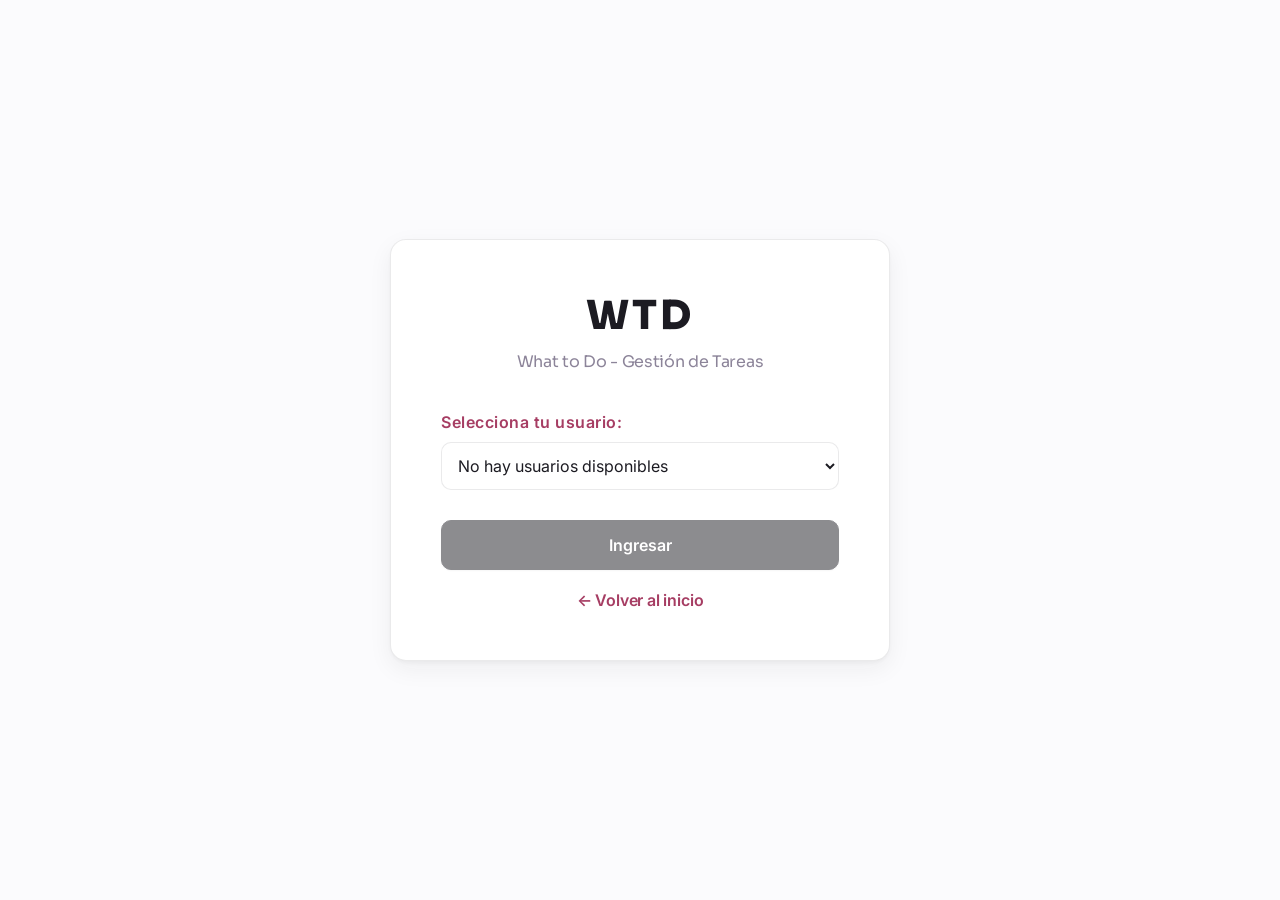
==== frontend/index.html @ ee36fd29 "feat: nav fija en home y calendario, home sin divisor largo, Tareas agrupada por rango Nav fija (hom" ====
<!DOCTYPE html>
<html lang="es">
<head>
    <meta charset="UTF-8">
    <meta name="viewport" content="width=device-width, initial-scale=1.0">
    <title>WTD - What to Do</title>
    <script>if (!localStorage.getItem('wtdAuth')) location.replace('login.html');</script>
    <style>
        * { margin: 0; padding: 0; box-sizing: border-box; }

        body {
            font-family: 'Segoe UI', Tahoma, Geneva, Verdana, sans-serif;
            background: #fbfbfd;
            color: #1c1b22;
            line-height: 1.6;
        }

        /* ── Header ── */
        header {
            background: rgba(255, 255, 255, 0.9);
            backdrop-filter: blur(10px);
            border-bottom: 1px solid rgba(166, 61, 99, 0.3);
            padding: 15px 40px;
            display: flex;
            justify-content: flex-end;
            align-items: center;
            position: sticky;
            top: 0;
            z-index: 50;
            height: 60px;
        }

        .logo {
            font-size: 1.4em;
            font-weight: 800;
            color: #a63d63;
            letter-spacing: 2px;
            text-decoration: none;
        }

        /* ── Perfil + Settings ── */
        .header-side { flex: 1; display: flex; align-items: center; }
        .header-side.left { justify-content: flex-start; }
        .header-side.right { justify-content: flex-end; gap: 10px; }

        .profile-chip {
            display: flex;
            align-items: center;
            gap: 8px;
            padding: 5px 12px 5px 5px;
            border-radius: 99px;
            border: 1px solid rgba(28, 27, 34, 0.11);
            background: #fff;
        }
        .profile-avatar {
            width: 24px;
            height: 24px;
            border-radius: 50%;
            background: #a63d63;
            color: #fff;
            font-size: 0.75em;
            font-weight: 700;
            display: flex;
            align-items: center;
            justify-content: center;
            flex-shrink: 0;
        }
        .profile-name {
            font-size: 0.85em;
            font-weight: 600;
            color: #1c1b22;
            max-width: 120px;
            overflow: hidden;
            text-overflow: ellipsis;
            white-space: nowrap;
        }
        .settings-btn {
            width: 32px;
            height: 32px;
            border-radius: 50%;
            border: 1px solid rgba(28, 27, 34, 0.11);
            background: #fff;
            color: #45424f;
            display: flex;
            align-items: center;
            justify-content: center;
            cursor: pointer;
            flex-shrink: 0;
            transition: background 0.15s, color 0.15s;
        }
        .settings-btn:hover { background: rgba(28, 27, 34, 0.055); color: #1c1b22; }

        /* ── Layout: nav fija a la izquierda + contenido ── */
        .page-shell { display: flex; min-height: 100vh; }
        .main-area { flex: 1; min-width: 0; }
        .mobile-logo { display: none; }

        .side-nav {
            width: 228px;
            flex-shrink: 0;
            background: #fff;
            border-right: 1px solid rgba(28, 27, 34, 0.09);
            padding: 26px 18px;
            display: flex;
            flex-direction: column;
            position: sticky;
            top: 0;
            height: 100vh;
        }
        .side-nav .logo { display: block; margin: 6px 0 30px 10px; }
        .side-nav nav { display: flex; flex-direction: column; gap: 3px; flex: 1; }
        .side-nav nav a {
            text-decoration: none;
            color: #45424f;
            font-size: 0.92em;
            font-weight: 500;
            padding: 10px 12px;
            border-radius: 9px;
            transition: background 0.15s, color 0.15s;
        }
        .side-nav nav a:hover { background: rgba(28, 27, 34, 0.045); color: #1c1b22; }
        .side-nav nav a.active { background: rgba(166, 61, 99, 0.08); color: #a63d63; font-weight: 700; }
        .side-nav-logout {
            text-decoration: none;
            color: #be123c;
            font-size: 0.85em;
            font-weight: 500;
            padding: 10px 12px;
            border-radius: 9px;
        }
        .side-nav-logout:hover { background: rgba(225, 29, 72, 0.08); }

        @media (max-width: 900px) {
            .side-nav { display: none; }
            .hamburger { display: flex !important; }
            .mobile-logo { display: block; }
            header { justify-content: space-between !important; }
            .profile-name { display: none; }
        }

        .hamburger {
            background: none;
            border: none;
            color: #a63d63;
            cursor: pointer;
            display: none; /* la nav fija de desktop lo hace innecesario; vuelve en mobile */
            flex-direction: column;
            gap: 5px;
            transition: all 0.3s;
        }

        .hamburger span {
            display: block;
            width: 25px;
            height: 2px;
            background: #a63d63;
            border-radius: 2px;
            transition: all 0.3s;
        }

        .hamburger.active span:nth-child(1) { transform: rotate(45deg) translate(10px, 10px); }
        .hamburger.active span:nth-child(2) { opacity: 0; }
        .hamburger.active span:nth-child(3) { transform: rotate(-45deg) translate(7px, -7px); }

        /* ── Sidebar ── */
        .sidebar {
            position: fixed;
            left: -300px;
            top: 0;
            width: 300px;
            height: 100vh;
            background: #f3f3f6;
            border-right: 1px solid rgba(166, 61, 99, 0.3);
            padding: 80px 20px 30px;
            transition: left 0.3s ease;
            z-index: 200;
            overflow-y: auto;
        }

        .sidebar.active { left: 0; }

        .sidebar nav ul { list-style: none; }
        .sidebar nav li { margin-bottom: 20px; }
        .sidebar nav a {
            text-decoration: none;
            color: #1c1b22;
            font-size: 1.05em;
            display: flex;
            align-items: center;
            gap: 10px;
            padding: 10px;
            border-radius: 5px;
            transition: all 0.3s;
        }
        .sidebar nav a:hover { color: #a63d63; background: rgba(28, 27, 34, 0.055); padding-left: 15px; }
        .sidebar nav a.active { color: #a63d63; font-weight: 600; background: rgba(28, 27, 34, 0.083); }
        .sidebar-divider { border: none; border-top: 1px solid rgba(28, 27, 34, 0.11); margin: 20px 10px; }
        .sidebar nav a.logout-link { color: #be123c; }
        .sidebar nav a.logout-link:hover { color: #e11d48; background: rgba(225, 29, 72, 0.12); }

        .sidebar-overlay {
            position: fixed;
            inset: 0;
            background: rgba(46, 32, 60,0.5);
            opacity: 0;
            visibility: hidden;
            transition: all 0.3s;
            z-index: 150;
        }
        .sidebar-overlay.active { opacity: 1; visibility: visible; }

        /* ── Hero Split ── */
        .hero {
            display: grid;
            grid-template-columns: 1fr 1.15fr;
        }

        /* Left Panel */
        .hero-left {
            display: flex;
            flex-direction: column;
            justify-content: center;
            padding: 60px 60px 60px 70px;
            border-right: 1px solid rgba(28, 27, 34, 0.099);
            position: relative;
            overflow: hidden;
        }

        .hero-left::before {
            content: '';
            position: absolute;
            bottom: -100px;
            left: -100px;
            width: 400px;
            height: 400px;
            background: radial-gradient(circle, rgba(28, 27, 34, 0.044) 0%, transparent 70%);
            pointer-events: none;
        }

        .hero-eyebrow {
            font-size: 0.75em;
            letter-spacing: 4px;
            color: #a63d63;
            text-transform: uppercase;
            margin-bottom: 18px;
            opacity: 0.8;
        }

        .hero-title {
            font-size: clamp(2.8em, 5vw, 4.2em);
            font-weight: 800;
            line-height: 1.1;
            margin-bottom: 16px;
            background: #1c1b22;
            -webkit-background-clip: text;
            -webkit-text-fill-color: transparent;
            background-clip: text;
            letter-spacing: 1px;
        }

        .hero-subtitle {
            color: #857d95;
            font-size: 1.05em;
            margin-bottom: 50px;
            font-style: italic;
        }

        .counter-block {
            background: rgba(28, 27, 34, 0.039);
            border: 1px solid rgba(28, 27, 34, 0.11);
            border-radius: 16px;
            padding: 28px 32px;
            margin-bottom: 40px;
            backdrop-filter: blur(4px);
        }

        .counter-label {
            font-size: 0.75em;
            letter-spacing: 3px;
            color: #a63d63;
            text-transform: uppercase;
            margin-bottom: 12px;
        }

        .counter-display {
            font-family: 'Courier New', monospace;
            font-size: clamp(1.6em, 3vw, 2.4em);
            font-weight: 700;
            color: #1c1b22;
            letter-spacing: 3px;
        }

        .counter-display span {
            display: inline-block;
        }

        .counter-unit {
            font-size: 0.45em;
            color: #a63d63;
            margin-left: 2px;
            vertical-align: middle;
            letter-spacing: 1px;
        }

        .hero-actions {
            display: flex;
            gap: 16px;
        }

        .hero-btn {
            text-decoration: none;
            padding: 12px 28px;
            border-radius: 10px;
            font-weight: 600;
            font-size: 0.9em;
            transition: all 0.3s;
            letter-spacing: 0.5px;
        }

        .hero-btn.primary {
            background: #a63d63;
            color: white;
        }

        .hero-btn.primary:hover {
            transform: translateY(-2px);
            box-shadow: 0 10px 30px rgba(166, 61, 99, 0.35);
        }

        .hero-btn.secondary {
            background: transparent;
            color: #a63d63;
            border: 1px solid rgba(166, 61, 99, 0.4);
        }

        .hero-btn.secondary:hover {
            background: rgba(28, 27, 34, 0.055);
            border-color: #a63d63;
        }

        /* Right Panel */
        .hero-right {
            display: flex;
            flex-direction: column;
            justify-content: center;
            padding: 50px 60px 50px 50px;
            gap: 24px;
            background: rgba(255, 255, 255, 0.55);
        }

        .numbers-title {
            font-size: 0.75em;
            letter-spacing: 4px;
            color: #a63d63;
            text-transform: uppercase;
            opacity: 0.8;
        }

        /* Ring + Days row */
        .numbers-top {
            display: flex;
            align-items: center;
            gap: 32px;
        }

        .ring-container {
            position: relative;
            width: 130px;
            height: 130px;
            flex-shrink: 0;
        }

        .ring-svg {
            width: 130px;
            height: 130px;
            transform: rotate(-90deg);
        }

        .ring-bg {
            fill: none;
            stroke: rgba(28, 27, 34, 0.066);
            stroke-width: 7;
        }

        .ring-fill {
            fill: none;
            stroke: url(#ringGrad);
            stroke-width: 7;
            stroke-linecap: round;
            stroke-dasharray: 0 345;
            transition: stroke-dasharray 1.8s cubic-bezier(0.4, 0, 0.2, 1);
        }

        .ring-inner {
            position: absolute;
            inset: 0;
            display: flex;
            flex-direction: column;
            justify-content: center;
            align-items: center;
        }

        .ring-value {
            font-size: 1.4em;
            font-weight: 700;
            color: #1c1b22;
            font-family: 'Courier New', monospace;
            line-height: 1;
        }

        .ring-sublabel {
            font-size: 0.6em;
            color: #857d95;
            letter-spacing: 1px;
            margin-top: 3px;
        }

        .days-block {
            flex: 1;
        }

        .days-number {
            font-size: clamp(3em, 6vw, 5em);
            font-weight: 800;
            color: #1c1b22;
            font-family: 'Courier New', monospace;
            line-height: 1;
            letter-spacing: -1px;
        }

        .days-label {
            font-size: 0.85em;
            color: #857d95;
            margin-top: 4px;
            letter-spacing: 1px;
        }

        .days-next-anniv {
            font-size: 0.75em;
            color: rgba(166, 61, 99, 0.6);
            margin-top: 8px;
        }

        .days-next-anniv strong {
            color: #a63d63;
        }

        /* 2x2 Stats grid */
        .stats-grid {
            display: grid;
            grid-template-columns: 1fr 1fr;
            gap: 12px;
        }

        .stat-card {
            background: rgba(28, 27, 34, 0.033);
            border: 1px solid rgba(28, 27, 34, 0.083);
            border-radius: 12px;
            padding: 18px 20px;
            display: flex;
            align-items: center;
            gap: 14px;
            transition: all 0.3s;
        }

        .stat-card:hover {
            background: rgba(28, 27, 34, 0.066);
            border-color: rgba(166, 61, 99, 0.3);
            transform: translateY(-1px);
        }

        .stat-icon {
            font-size: 1.5em;
            line-height: 1;
        }

        .stat-info {}

        .stat-num {
            font-size: 1.5em;
            font-weight: 700;
            color: #1c1b22;
            font-family: 'Courier New', monospace;
            line-height: 1;
        }

        .stat-name {
            font-size: 0.7em;
            color: #857d95;
            letter-spacing: 1px;
            text-transform: uppercase;
            margin-top: 3px;
        }

        /* Romantic phrase */
        .romantic-phrase {
            background: rgba(28, 27, 34, 0.039);
            border-left: 3px solid rgba(166, 61, 99, 0.5);
            border-radius: 0 10px 10px 0;
            padding: 18px 22px;
        }

        .romantic-phrase p {
            font-size: 0.95em;
            color: #6f6780;
            font-style: italic;
            line-height: 1.6;
            transition: opacity 0.5s;
        }

        /* ── Upcoming Section ── */
        .upcoming-section {
            padding: 60px 70px;
            border-top: 1px solid rgba(28, 27, 34, 0.083);
        }

        .upcoming-container { max-width: 900px; margin: 0 auto; }

        .upcoming-header {
            display: flex;
            justify-content: space-between;
            align-items: center;
            margin-bottom: 30px;
        }

        .upcoming-header h2 {
            font-size: 1.4em;
            color: #1c1b22;
            letter-spacing: 1px;
        }

        .view-all-link {
            color: #a63d63;
            text-decoration: none;
            font-size: 0.9em;
            font-weight: 600;
            transition: all 0.3s;
        }

        .view-all-link:hover { color: #1c1b22; }

        .upcoming-list { display: flex; flex-direction: column; gap: 10px; }

        .upcoming-item {
            background: rgba(255, 255, 255, 0.92);
            padding: 16px 20px;
            border-left: 3px solid #a63d63;
            border-radius: 0 10px 10px 0;
            display: flex;
            justify-content: space-between;
            align-items: center;
            transition: all 0.3s;
            gap: 15px;
        }

        .upcoming-item:hover {
            transform: translateX(4px);
            background: rgba(255, 255, 255, 0.92);
        }

        .upcoming-item-content { flex: 1; cursor: pointer; min-width: 0; }
        .upcoming-item-content:hover .upcoming-item-title { color: #1c1b22; }

        .upcoming-item-title {
            color: #1c1b22;
            font-weight: 600;
            font-size: 0.95em;
            margin-bottom: 3px;
            white-space: nowrap;
            overflow: hidden;
            text-overflow: ellipsis;
        }

        .upcoming-item-date {
            color: #a63d63;
            font-size: 0.82em;
        }

        .upcoming-item-desc {
            font-size: 0.78em;
            color: #9a93a8;
            margin-top: 2px;
            white-space: nowrap;
            overflow: hidden;
            text-overflow: ellipsis;
        }

        /* ── Task detail panel ── */
        .task-detail-overlay {
            position: fixed;
            inset: 0;
            background: rgba(46, 32, 60,0.5);
            z-index: 300;
            opacity: 0;
            visibility: hidden;
            transition: opacity 0.3s, visibility 0.3s;
        }
        .task-detail-overlay.active { opacity: 1; visibility: visible; }

        .task-detail-panel {
            position: fixed;
            top: 0;
            right: -440px;
            width: 420px;
            height: 100vh;
            background: #ffffff;
            border-left: 1px solid rgba(166, 61, 99, 0.25);
            z-index: 310;
            display: flex;
            flex-direction: column;
            transition: right 0.35s cubic-bezier(0.4, 0, 0.2, 1);
        }
        .task-detail-panel.active { right: 0; }

        .tdp-header {
            padding: 22px 28px 18px;
            border-bottom: 1px solid rgba(28, 27, 34, 0.083);
            display: flex;
            justify-content: space-between;
            align-items: center;
            flex-shrink: 0;
            background: rgba(255, 255, 255, 0.98);
        }
        .tdp-header-title { font-size: 1em; font-weight: 700; color: #1c1b22; letter-spacing: 0.5px; }
        .tdp-close {
            background: none;
            border: 1px solid rgba(28, 27, 34, 0.11);
            color: #7a7389;
            width: 30px; height: 30px;
            border-radius: 8px;
            cursor: pointer;
            font-size: 1em;
            transition: all 0.2s;
            display: flex; align-items: center; justify-content: center;
        }
        .tdp-close:hover { background: rgba(28, 27, 34, 0.083); color: #1c1b22; border-color: #a63d63; }

        .tdp-body {
            padding: 28px;
            flex: 1;
            overflow-y: auto;
            display: flex;
            flex-direction: column;
            gap: 18px;
        }
        .tdp-title { font-size: 1.35em; font-weight: 700; color: #1c1b22; line-height: 1.35; }
        .tdp-meta { display: flex; flex-wrap: wrap; gap: 8px; align-items: center; }
        .tdp-badge { font-size: 0.78em; font-weight: 600; padding: 4px 10px; border-radius: 8px; color: white; }
        .tdp-info {
            font-size: 0.75em;
            color: #7a7389;
            background: rgba(28, 27, 34, 0.033);
            border: 1px solid rgba(28, 27, 34, 0.066);
            border-radius: 20px;
            padding: 3px 10px;
            letter-spacing: 0.2px;
        }
        .tdp-info.shared { color: #1c1b22; border-color: rgba(28, 27, 34, 0.25); background: rgba(28, 27, 34, 0.07); }
        .tdp-desc {
            background: rgba(246, 243, 252, 0.9);
            border: 1px solid rgba(28, 27, 34, 0.083);
            border-radius: 10px;
            padding: 16px;
            font-size: 0.9em;
            color: #8c8499;
            line-height: 1.7;
            white-space: pre-wrap;
            flex: 1;
            min-height: 80px;
        }
        .tdp-no-desc { font-size: 0.88em; color: #b8b2c4; font-style: italic; text-align: center; padding: 24px; }
        .tdp-link-row {
            display: block;
            margin-top: 14px;
            padding: 10px 14px;
            border: 1px solid rgba(28, 27, 34, 0.11);
            border-radius: 10px;
            font-size: 0.85em;
            color: #a63d63;
            text-decoration: none;
            word-break: break-all;
        }
        .tdp-link-row:hover { background: rgba(166, 61, 99, 0.06); border-color: rgba(166, 61, 99, 0.3); }

        .tdp-footer {
            display: flex;
            gap: 10px;
            padding: 20px 28px;
            border-top: 1px solid rgba(28, 27, 34, 0.066);
            flex-shrink: 0;
            background: rgba(255, 255, 255, 0.98);
        }
        .tdp-btn {
            flex: 1; padding: 12px; border-radius: 10px; border: none;
            font-weight: 600; font-size: 0.88em; cursor: pointer;
            transition: all 0.2s; font-family: inherit;
        }
        .tdp-btn.complete { background: rgba(16, 185, 129, 0.12); color: #0f9d6b; border: 1px solid rgba(16, 185, 129, 0.22); }
        .tdp-btn.complete:hover { background: rgba(16, 185, 129, 0.22); }
        .tdp-btn.complete.done-state { background: rgba(5, 150, 105, 0.22); color: #0b8a5e; }
        .tdp-btn.edit { background: rgba(28, 27, 34, 0.055); color: #1c1b22; border: 1px solid rgba(28, 27, 34, 0.11); }
        .tdp-btn.edit:hover { background: rgba(28, 27, 34, 0.1); }
        .icon-edit { flex-shrink: 0; }
        .icon-edit-label { vertical-align: -2px; margin-right: 3px; }
        .tdp-btn.delete { background: rgba(225, 29, 72,0.1); color: #be123c; border: 1px solid rgba(225, 29, 72,0.18); }
        .tdp-btn.delete:hover { background: rgba(225, 29, 72,0.2); color: #e11d48; }

        @media (max-width: 500px) { .task-detail-panel { width: 100%; right: -100%; } }

        .upcoming-item-category {
            background: rgba(28, 27, 34, 0.11);
            color: #a63d63;
            padding: 3px 10px;
            border-radius: 10px;
            font-size: 0.78em;
            white-space: nowrap;
        }

        .upcoming-item.cumples-item { border-left-color: #a63d63; }
        .upcoming-item.cumples-item .upcoming-item-title { color: #a63d63; }

        .delete-upcoming-btn {
            background: none;
            border: none;
            color: #4a4458;
            cursor: pointer;
            font-size: 0.9em;
            transition: all 0.3s;
            padding: 4px;
            opacity: 0;
            flex-shrink: 0;
        }

        .upcoming-item:hover .delete-upcoming-btn { opacity: 1; }
        .delete-upcoming-btn:hover { color: #a63d63; }

        .no-upcoming {
            text-align: center;
            color: #4a4458;
            padding: 30px;
            font-style: italic;
        }

        /* ── Delete Modal ── */
        .delete-modal {
            position: fixed;
            inset: 0;
            background: rgba(46, 32, 60,0.7);
            display: none;
            justify-content: center;
            align-items: center;
            z-index: 100;
            opacity: 0;
            transition: opacity 0.3s;
        }

        .delete-modal.active { display: flex; opacity: 1; }

        .delete-modal-content {
            background: #ffffff;
            border: 1px solid rgba(166, 61, 99, 0.5);
            border-radius: 16px;
            padding: 40px;
            max-width: 380px;
            text-align: center;
            backdrop-filter: blur(10px);
            animation: slideUp 0.3s ease;
        }

        @keyframes slideUp {
            from { transform: translateY(20px); opacity: 0; }
            to   { transform: translateY(0);    opacity: 1; }
        }

        .delete-modal-icon { font-size: 2.5em; margin-bottom: 16px; }

        .delete-modal-text {
            font-size: 1.1em;
            color: #1c1b22;
            margin-bottom: 28px;
            line-height: 1.6;
        }

        .delete-modal-buttons { display: flex; gap: 12px; justify-content: center; }

        .delete-modal-btn {
            padding: 10px 26px;
            border: none;
            border-radius: 8px;
            font-weight: 600;
            cursor: pointer;
            transition: all 0.3s;
            font-size: 0.95em;
        }

        .delete-modal-btn.cancel {
            background: rgba(28, 27, 34, 0.083);
            color: #1c1b22;
            border: 1px solid rgba(166, 61, 99, 0.3);
        }

        .delete-modal-btn.cancel:hover { background: rgba(166, 61, 99, 0.25); }

        .delete-modal-btn.confirm { background: #a63d63; color: white; }
        .delete-modal-btn.confirm:hover { background: #1c1b22; }

        /* ── Footer ── */
        footer {
            border-top: 1px solid rgba(28, 27, 34, 0.083);
            padding: 30px 40px;
            text-align: center;
            font-size: 0.85em;
            color: #4a4458;
        }

        .footer-link { color: #a63d63; text-decoration: none; }
        .footer-link:hover { color: #1c1b22; }

        /* ── Responsive ── */
        @media (max-width: 900px) {
            .hero { grid-template-columns: 1fr; }
            .hero-left {
                padding: 50px 30px 40px;
                border-right: none;
                border-bottom: 1px solid rgba(28, 27, 34, 0.099);
            }
            .hero-right { padding: 40px 30px 50px; }
            .upcoming-section { padding: 50px 30px; }
        }

        .toast {
            position: fixed;
            bottom: 28px;
            left: 50%;
            transform: translateX(-50%) translateY(20px);
            background: rgba(255, 255, 255, 0.9);
            border: 1px solid rgba(166, 61, 99, 0.4);
            border-radius: 10px;
            padding: 12px 22px;
            font-size: 0.88em;
            color: #1c1b22;
            pointer-events: none;
            opacity: 0;
            transition: opacity 0.3s, transform 0.3s;
            z-index: 400;
            white-space: nowrap;
        }
        .toast.show { opacity: 1; transform: translateX(-50%) translateY(0); }
        .toast.error { border-color: rgba(244, 63, 94, 0.5); color: #f43f5e; }
        .toast.success { border-color: rgba(16, 185, 129, 0.5); color: #0b8a5e; }
    </style>
    <link rel="stylesheet" href="css/theme.css?v=6">
</head>
<body>

    <!-- Header -->
    <div class="page-shell">
        <!-- Nav fija (desktop) -->
        <aside class="side-nav">
            <a href="index.html" class="logo">WTD</a>
            <nav>
                <a href="index.html" class="active">Home</a>
                <a href="calendar.html">Calendario</a>
                <a href="proximas.html">Tareas</a>
                <a href="watchlist.html">Watchlist</a>
            </nav>
            <a href="#" class="side-nav-logout" onclick="doLogout(event)">⏻ Cerrar sesión</a>
        </aside>

        <div class="main-area">
            <header>
                <button class="hamburger" id="hamburger">
                    <span></span><span></span><span></span>
                </button>
                <a href="index.html" class="logo mobile-logo">WTD</a>
                <div class="header-side right">
                    <div class="profile-chip">
                        <span class="profile-avatar" id="profileAvatar">·</span>
                        <span class="profile-name" id="profileName">…</span>
                    </div>
                    <button class="settings-btn" onclick="openSettings()" title="Configuración" aria-label="Configuración">
                        <svg viewBox="0 0 20 20" width="15" height="15" fill="none" aria-hidden="true">
                            <line x1="3" y1="5" x2="17" y2="5" stroke="currentColor" stroke-width="1.4" stroke-linecap="round"/>
                            <circle cx="7" cy="5" r="1.8" fill="currentColor"/>
                            <line x1="3" y1="10" x2="17" y2="10" stroke="currentColor" stroke-width="1.4" stroke-linecap="round"/>
                            <circle cx="13" cy="10" r="1.8" fill="currentColor"/>
                            <line x1="3" y1="15" x2="17" y2="15" stroke="currentColor" stroke-width="1.4" stroke-linecap="round"/>
                            <circle cx="9" cy="15" r="1.8" fill="currentColor"/>
                        </svg>
                    </button>
                </div>
            </header>

            <!-- Nav en drawer (mobile) -->
            <div class="sidebar" id="sidebar">
                <nav>
                    <ul>
                        <li><a href="#" class="active">Home</a></li>
                        <li><a href="calendar.html">Calendario</a></li>
                        <li><a href="proximas.html">Tareas</a></li>
                        <li><a href="watchlist.html">Watchlist</a></li>
                        <hr class="sidebar-divider">
                        <li><a href="#" class="logout-link" onclick="doLogout(event)">⏻ Cerrar sesión</a></li>
                    </ul>
                </nav>
            </div>
            <div class="sidebar-overlay" id="overlay"></div>

    <!-- Todo esto entra en una pantalla, sin scrollear la página: "Lo que
         viene" scrollea internamente si hay más de un par de tareas, pero
         "Nuestros Números" siempre queda a la vista entero. -->
    <div class="above-fold">

    <!-- Hero Split -->
    <section class="hero">

        <!-- ── Left: título + counter ── -->
        <div class="hero-left">
            <div class="hero-title">What to Do</div>
            <h1 class="hero-eyebrow">Organiza tu vida,<br>celebra cada momento</h1>
            <p class="hero-subtitle">Un espacio para los dos.</p>

            <div class="counter-block">
                <div class="counter-label">Tiempo Juntos</div>
                <div class="counter-display" id="counter">0d 0h 0m 0s</div>
            </div>

            <div class="hero-actions">
                <a href="calendar.html" class="hero-btn primary">Ver Calendario</a>
            </div>
        </div>

        <!-- ── Right: lo que viene ── -->
        <div class="hero-right">
            <div class="agenda-head">
                <div class="numbers-title">Lo que viene</div>
                <a href="calendar.html" class="view-all-link">Calendario →</a>
            </div>
            <div class="agenda-list" id="agendaList">
                <p class="agenda-empty">Cargando…</p>
            </div>
        </div>
    </section>

    <!-- Nuestros Números -->
    <section class="numbers-section">
        <div class="insights-container">
            <div class="insights-header"><h2>Nuestros números</h2></div>
            <div class="numbers-body">


            <div class="numbers-title">Nuestros Números</div>

            <!-- Ring + días -->
            <div class="numbers-top">
                <div class="ring-container">
                    <svg class="ring-svg" viewBox="0 0 140 140">
                        <defs>
                            <linearGradient id="ringGrad" x1="0%" y1="0%" x2="100%" y2="100%">
                                <stop offset="0%" style="stop-color:#1c1b22"/>
                                <stop offset="100%" style="stop-color:#a63d63"/>
                            </linearGradient>
                        </defs>
                        <circle class="ring-bg" cx="70" cy="70" r="55"/>
                        <circle class="ring-fill" cx="70" cy="70" r="55" id="anniversaryRing"/>
                    </svg>
                    <div class="ring-inner">
                        <div class="ring-value" id="anniversaryPercent">--%</div>
                        <div class="ring-sublabel">ANIVERSARIO</div>
                    </div>
                </div>

                <div class="days-block">
                    <div class="days-number" id="daysCount">0</div>
                    <div class="days-label">días juntos</div>
                    <div class="days-next-anniv">próximo aniversario en <strong id="daysToAnniv">--</strong> días</div>
                </div>
            </div>

            <!-- 2×2 Stats -->
            <div class="stats-grid">
                <div class="stat-card">
                    <div class="stat-icon">♥</div>
                    <div class="stat-info">
                        <div class="stat-num" id="kisses">0</div>
                        <div class="stat-name">Besos</div>
                    </div>
                </div>
                <div class="stat-card">
                    <div class="stat-icon">🫂</div>
                    <div class="stat-info">
                        <div class="stat-num" id="hugs">0</div>
                        <div class="stat-name">Abrazos</div>
                    </div>
                </div>
                <div class="stat-card">
                    <div class="stat-icon">📅</div>
                    <div class="stat-info">
                        <div class="stat-num" id="weeks">0</div>
                        <div class="stat-name">Semanas</div>
                    </div>
                </div>
                <div class="stat-card">
                    <div class="stat-icon">✨</div>
                    <div class="stat-info">
                        <div class="stat-num">∞</div>
                        <div class="stat-name">Momentos</div>
                    </div>
                </div>
            </div>

            <!-- Frase romántica -->
            <div class="romantic-phrase">
                <p id="romantic-text">"Cargando..."</p>
            </div>
                    </div>
        </div>
    </section>

    </div><!-- /.above-fold -->

    <!-- Insights -->
    <section class="insights-section">
        <div class="insights-container">
            <div class="insights-header">
                <h2>Tu actividad</h2>
                <span class="insights-sub" id="insightsSub">Últimos 6 meses</span>
            </div>
            <div class="insights-grid">
                <div class="insight-card wide">
                    <div class="insight-title">Tareas por mes</div>
                    <div class="bars" id="barsChart"></div>
                </div>
                <div class="insight-card">
                    <div class="insight-title">Por categoría</div>
                    <div class="donut-row">
                        <svg class="donut" viewBox="0 0 42 42" id="donutChart">
                            <circle class="donut-track" cx="21" cy="21" r="15.9155"></circle>
                        </svg>
                        <ul class="legend" id="donutLegend"></ul>
                    </div>
                </div>
                <div class="insight-card">
                    <div class="insight-title">Completadas</div>
                    <div class="progress-big" id="doneRate">0%</div>
                    <div class="progress-track"><div class="progress-fill" id="doneBar"></div></div>
                    <div class="progress-note" id="doneNote">0 de 0 tareas</div>
                </div>
            </div>
        </div>
    </section>

    <!-- Delete Modal -->
    <div class="delete-modal" id="deleteModal">
        <div class="delete-modal-content">
            <div class="delete-modal-icon">💔</div>
            <p class="delete-modal-text">Amorcito, ¿segura que querés eliminar la tarea?</p>
            <div class="delete-modal-buttons">
                <button class="delete-modal-btn cancel" onclick="closeDeleteModal()">Cancelar</button>
                <button class="delete-modal-btn confirm" onclick="confirmDelete()">Eliminar</button>
            </div>
        </div>
    </div>

    <div class="toast" id="toast"></div>

    <!-- Task Detail Panel -->
    <div class="task-detail-overlay" id="taskDetailOverlay" onclick="closeTaskDetail()"></div>
    <div class="task-detail-panel" id="taskDetailPanel">
        <div class="tdp-header">
            <span class="tdp-header-title">Detalle de tarea</span>
            <button class="tdp-close" onclick="closeTaskDetail()">✕</button>
        </div>
        <div class="tdp-body">
            <div class="tdp-title" id="tdpTitle"></div>
            <div class="tdp-meta" id="tdpMeta"></div>
            <div id="tdpDesc"></div>
            <a href="#" id="tdpLinkRow" class="tdp-link-row" target="_blank" rel="noopener" style="display:none"></a>
        </div>
        <div class="tdp-footer">
            <button class="tdp-btn complete" id="tdpCompleteBtn" onclick="tdpToggleDone()">✓ Completar</button>
            <button class="tdp-btn edit" onclick="tdpEdit()"><svg class="icon-edit icon-edit-label" viewBox="0 0 20 20" width="13" height="13" fill="none" aria-hidden="true"><path d="M12.6 3.4 16.6 7.4 6.8 17.2H2.8v-4L12.6 3.4Z" stroke="currentColor" stroke-width="1.4" stroke-linejoin="round" stroke-linecap="round"/><path d="M10.6 5.4 14.6 9.4" stroke="currentColor" stroke-width="1.4" stroke-linecap="round"/></svg> Editar</button>
            <button class="tdp-btn delete" onclick="tdpDelete()">✕ Eliminar</button>
        </div>
    </div>

    <!-- Footer -->
    <footer>
        <p>Hecho con ❤️ para los dos · WTD</p>
        <p style="margin-top:6px">© 2026 What to Do · <a href="#" class="footer-link">Privacidad</a></p>
    </footer>

        </div><!-- /.main-area -->
    </div><!-- /.page-shell -->

    <script src="js/catalog.js?v=2"></script>
    <script src="js/api.js?v=5"></script>
    <script>
        /* ── Auth guard ── */
        if (!localStorage.getItem('wtdAuth')) {
            window.location.replace('login.html');
        }

        /* ── Hamburger ── */
        const hamburger = document.getElementById('hamburger');
        const sidebar   = document.getElementById('sidebar');
        const overlay   = document.getElementById('overlay');

        hamburger.addEventListener('click', () => {
            hamburger.classList.toggle('active');
            sidebar.classList.toggle('active');
            overlay.classList.toggle('active');
        });
        overlay.addEventListener('click', () => {
            hamburger.classList.remove('active');
            sidebar.classList.remove('active');
            overlay.classList.remove('active');
        });

        function doLogout(e) {
            e.preventDefault();
            localStorage.removeItem('wtdAuth');
            window.location.href = 'login.html';
        }

        /* ── Perfil + Settings ── */
        if (currentUser?.nombre) {
            document.getElementById('profileName').textContent   = currentUser.nombre;
            document.getElementById('profileAvatar').textContent = currentUser.nombre.charAt(0).toUpperCase();
        }

        function openSettings() {
            showToast('Todavía no disponible', 'info');
        }

        /* ── Dates ── */
        const START_DATE     = new Date('2024-12-21T18:30:00');
        const LAST_ANNIV     = new Date('2025-12-21T18:30:00');
        const NEXT_ANNIV     = new Date('2026-12-21T18:30:00');
        const ANNIV_DURATION = NEXT_ANNIV - LAST_ANNIV;

        /* ── Counter (seconds tick) ── */
        function updateCounter() {
            const diff = Date.now() - START_DATE;
            const d = Math.floor(diff / 86400000);
            const h = Math.floor((diff % 86400000) / 3600000);
            const m = Math.floor((diff % 3600000)  / 60000);
            const s = Math.floor((diff % 60000)    / 1000);
            document.getElementById('counter').textContent =
                `${d}d ${String(h).padStart(2,'0')}h ${String(m).padStart(2,'0')}m ${String(s).padStart(2,'0')}s`;
        }

        /* ── Stats (once) ── */
        function animateCount(el, target) {
            const dur = 1400;
            const step = 16;
            const inc  = target / (dur / step);
            let cur = 0;
            const t = setInterval(() => {
                cur = Math.min(cur + inc, target);
                el.textContent = Math.floor(cur).toLocaleString();
                if (cur >= target) clearInterval(t);
            }, step);
        }

        function updateStats() {
            const diff      = Date.now() - START_DATE;
            const totalDays = Math.floor(diff / 86400000);

            animateCount(document.getElementById('daysCount'), totalDays);
            animateCount(document.getElementById('kisses'),    totalDays * 3);
            animateCount(document.getElementById('hugs'),      totalDays * 5);
            animateCount(document.getElementById('weeks'),     Math.floor(totalDays / 7));

            /* Anniversary ring */
            const progress       = Math.min(1, (Date.now() - LAST_ANNIV) / ANNIV_DURATION);
            const pct            = Math.round(progress * 100);
            const circumference  = 2 * Math.PI * 55;   /* r = 55 */
            const dash           = progress * circumference;

            document.getElementById('anniversaryPercent').textContent = pct + '%';
            setTimeout(() => {
                document.getElementById('anniversaryRing').style.strokeDasharray =
                    `${dash} ${circumference}`;
            }, 200);

            /* Days to next anniversary */
            const daysLeft = Math.ceil((NEXT_ANNIV - Date.now()) / 86400000);
            document.getElementById('daysToAnniv').textContent = daysLeft;
        }

        /* ── Romantic phrases ── */
        const phrases = [
            "Te amo más cada día", "Sos mi razón de sonreír",
            "Juntos somos infinito", "Cada momento con vos es perfecto",
            "Sos mi persona favorita", "Te amo sin condiciones",
            "Mi vida es mejor desde que estás en ella",
            "Sos lo mejor que me pasó", "Mi corazón late por vos",
            "Con vos quiero envejecer", "Sos mi dulce obsesión",
            "Te amo con toda mi alma", "Sos mi sueño hecho realidad",
            "Mi amor por vos no tiene fin", "Sos mi cielo", "Yo más"
        ];

        function updatePhrase() {
            const el = document.getElementById('romantic-text');
            el.style.opacity = 0;
            setTimeout(() => {
                el.textContent = `"${phrases[Math.floor(Math.random() * phrases.length)]}"`;
                el.style.opacity = 1;
            }, 500);
        }

        /* ── Upcoming tasks (API) ── */
        let upcomingTasks = [];

        async function loadUpcomingTasks() {
            // Desde hoy hasta dentro de dos semanas: lo que realmente "viene"
            const today   = new Date();
            const horizon = new Date(today.getTime() + 14 * 86400000);
            const from = today.toISOString().split('T')[0];
            const to   = horizon.toISOString().split('T')[0];

            const tasks = await getTasksByDateRange(from, to);
            upcomingTasks = tasks
                // Prioridad Nula es calendario-only: no aparece acá.
                .filter(t => !t.completed && t.priority !== 'NONE')
                .sort((a, b) => (a.startDate || '').localeCompare(b.startDate || '')
                             || (a.startTime || '99').localeCompare(b.startTime || '99'))
                .slice(0, 8);

            renderAgenda();
        }

        function dayLabel(dateStr) {
            const d     = new Date(dateStr + 'T12:00:00');
            const today = new Date(); today.setHours(12, 0, 0, 0);
            const diff  = Math.round((d - today) / 86400000);
            if (diff === 0) return 'Hoy';
            if (diff === 1) return 'Mañana';
            const label = d.toLocaleDateString('es-ES', { weekday: 'long', day: 'numeric', month: 'short' });
            return label.charAt(0).toUpperCase() + label.slice(1);
        }

        function renderAgenda() {
            const list = document.getElementById('agendaList');
            if (!upcomingTasks.length) {
                list.innerHTML = '<p class="agenda-empty">Nada agendado por ahora ✨</p>';
                return;
            }

            // Agrupadas por día para escanearlas de un vistazo
            const groups = [];
            upcomingTasks.forEach(task => {
                const last = groups[groups.length - 1];
                if (last && last.date === task.startDate) last.tasks.push(task);
                else groups.push({ date: task.startDate, tasks: [task] });
            });

            list.innerHTML = groups.map(g => `
                <div class="agenda-group">
                    <div class="agenda-day">${dayLabel(g.date)}</div>
                    ${g.tasks.map(task => {
                        const cat  = catStyle(task.category);
                        const prio = prioStyle(task.priority);
                        return `
                        <div class="agenda-item" onclick="openTaskDetail(${task.id})"
                             style="border-left:${prio.bar}px solid ${cat.color};opacity:${prio.opacity}">
                            <span class="agenda-dot" style="background:${cat.color}"></span>
                            <div class="agenda-text">
                                <div class="agenda-title" style="font-weight:${prio.weight}">${task.title}${prio.mark ? ' ' + prio.mark : ''}</div>
                                <div class="agenda-meta">${task.startTime ? task.startTime.substring(0, 5) + ' · ' : ''}${task.category?.name || 'Sin categoría'}</div>
                            </div>
                            ${task.sharedWith?.length ? '<span class="agenda-shared">💕</span>' : ''}
                            <span class="agenda-actions">
                                <button type="button" class="agenda-action-btn done" title="Completar" onclick="event.stopPropagation();toggleUpcomingDone(${task.id})">✓</button>
                                <button type="button" class="agenda-action-btn edit" title="Editar" onclick="event.stopPropagation();window.location.href='calendar.html?edit=${task.id}'"><svg class="icon-edit" viewBox="0 0 20 20" width="11" height="11" fill="none" aria-hidden="true"><path d="M12.6 3.4 16.6 7.4 6.8 17.2H2.8v-4L12.6 3.4Z" stroke="currentColor" stroke-width="1.6" stroke-linejoin="round" stroke-linecap="round"/><path d="M10.6 5.4 14.6 9.4" stroke="currentColor" stroke-width="1.6" stroke-linecap="round"/></svg></button>
                                <button type="button" class="agenda-action-btn delete" title="Eliminar" onclick="event.stopPropagation();askDeleteUpcoming(${task.id})">✕</button>
                            </span>
                        </div>`;
                    }).join('')}
                </div>`).join('');
        }

        /* ── Task detail panel ── */
        let activeDetailId = null;
        const MONTHS_ES   = ['enero','febrero','marzo','abril','mayo','junio','julio','agosto','septiembre','octubre','noviembre','diciembre'];
        const WEEKDAYS_ES = ['domingo','lunes','martes','miércoles','jueves','viernes','sábado'];

        function openTaskDetail(taskId) {
            const task = upcomingTasks.find(t => t.id === taskId);
            if (!task) return;
            activeDetailId = taskId;

            document.getElementById('tdpTitle').textContent = task.title;

            const cat  = catStyle(task.category);
            const prio = prioStyle(task.priority);
            let meta = `<span class="tdp-badge" style="background:${cat.color}">${task.category?.name || 'Sin categoría'}</span>`;
            meta += `<span class="tdp-info">${task.itemType === 'EVENT' ? 'Evento' : 'Tarea'}</span>`;

            if (task.startDate) {
                const d = new Date(task.startDate + 'T12:00:00');
                let dateStr = `${WEEKDAYS_ES[d.getDay()]} ${d.getDate()} de ${MONTHS_ES[d.getMonth()]}`;
                if (task.endDate && task.endDate !== task.startDate) {
                    const dEnd = new Date(task.endDate + 'T12:00:00');
                    dateStr += ` → ${WEEKDAYS_ES[dEnd.getDay()]} ${dEnd.getDate()} de ${MONTHS_ES[dEnd.getMonth()]}`;
                }
                meta += `<span class="tdp-info">${dateStr}</span>`;
            }
            if (task.allDay) {
                meta += `<span class="tdp-info">Todo el día</span>`;
            } else if (task.startTime) {
                const t   = task.startTime.substring(0, 5);
                const end = task.endTime ? ` → ${task.endTime.substring(0, 5)}` : '';
                meta += `<span class="tdp-info">${t}${end}</span>`;
            }
            if (prio.label !== 'Sin prioridad') {
                meta += `<span class="tdp-info">Prioridad ${prio.label}${prio.mark ? ' ' + prio.mark : ''}</span>`;
            }
            if (task.createdBy?.nombre) meta += `<span class="tdp-info">Por ${task.createdBy.nombre}</span>`;
            if (task.sharedWith?.length) meta += `<span class="tdp-info shared">Compartida</span>`;

            document.getElementById('tdpMeta').innerHTML = meta;

            const descEl = document.getElementById('tdpDesc');
            if (task.description) {
                descEl.className   = 'tdp-desc';
                descEl.textContent = task.description;
            } else {
                descEl.className   = 'tdp-no-desc';
                descEl.textContent = 'Sin descripción';
            }

            const linkEl = document.getElementById('tdpLinkRow');
            if (task.link) {
                linkEl.href = task.link;
                linkEl.textContent = '🔗 ' + task.link;
                linkEl.style.display = '';
            } else {
                linkEl.style.display = 'none';
            }

            const completeBtn = document.getElementById('tdpCompleteBtn');
            if (task.completed) {
                completeBtn.textContent = '↩ Desmarcar';
                completeBtn.classList.add('done-state');
            } else {
                completeBtn.textContent = '✓ Completar';
                completeBtn.classList.remove('done-state');
            }

            document.getElementById('taskDetailPanel').classList.add('active');
            document.getElementById('taskDetailOverlay').classList.add('active');
            document.body.style.overflow = 'hidden';
        }

        function closeTaskDetail() {
            document.getElementById('taskDetailPanel').classList.remove('active');
            document.getElementById('taskDetailOverlay').classList.remove('active');
            document.body.style.overflow = '';
            activeDetailId = null;
        }

        function showToast(msg, type = 'info') {
            const el = document.getElementById('toast');
            el.textContent = msg;
            el.className = `toast ${type} show`;
            clearTimeout(el._t);
            el._t = setTimeout(() => el.classList.remove('show'), 3000);
        }

        function tdpDelete() {
            const id = activeDetailId;
            closeTaskDetail();
            askDeleteUpcoming(id);
        }

        function tdpEdit() {
            const id = activeDetailId;
            closeTaskDetail();
            window.location.href = `calendar.html?edit=${id}`;
        }

        async function tdpToggleDone() {
            if (!activeDetailId) return;
            await toggleUpcomingDone(activeDetailId);
            closeTaskDetail();
        }

        /* Completar desde acá (detalle o hover) sin pasar por el calendario */
        async function toggleUpcomingDone(taskId) {
            const task = upcomingTasks.find(t => t.id === taskId);
            if (!task) return;
            task.completed = !task.completed;
            renderAgenda(); // optimista
            const updated = await updateTask(taskId, task);
            if (updated) {
                showToast(task.completed ? '¡Tarea completada! ✓' : 'Tarea desmarcada', 'success');
            } else {
                task.completed = !task.completed; // rollback
                renderAgenda();
                showToast('No se pudo actualizar la tarea', 'error');
            }
        }

        /* ── Delete modal ── */
        let pendingDeleteId = null;

        function askDeleteUpcoming(taskId) {
            pendingDeleteId = taskId;
            document.getElementById('deleteModal').classList.add('active');
        }
        function closeDeleteModal() {
            document.getElementById('deleteModal').classList.remove('active');
            pendingDeleteId = null;
        }
        async function confirmDelete() {
            if (!pendingDeleteId) return;
            await deleteTask(pendingDeleteId);
            closeDeleteModal();
            loadUpcomingTasks();
        }
        document.getElementById('deleteModal').addEventListener('click', e => {
            if (e.target.id === 'deleteModal') closeDeleteModal();
        });

        /* ── Init ── */
        updateCounter();
        updateStats();
        updatePhrase();
        loadUpcomingTasks();

        setInterval(updateCounter, 1000);
        setInterval(updatePhrase, 10000);
        setInterval(loadUpcomingTasks, 10000);

        /* ── Insights: gráficos de actividad ── */
        const CAT_COLORS = {
            'Estudio': '#5b7ea6', 'Trabajo': '#0f9d6b',
            'Personal': '#a63d63', 'Urgente': '#c26234'
        };
        const FALLBACK_COLORS = ['#5b7ea6', '#0f9d6b', '#a63d63', '#c26234', '#7a6f9c', '#c9922f'];

        async function loadInsights() {
            const tasks = await getAllTasks();
            if (!tasks.length) return;

            /* — Barras: tareas por mes (últimos 6) — */
            const now = new Date();
            const months = [];
            for (let i = 5; i >= 0; i--) {
                const d = new Date(now.getFullYear(), now.getMonth() - i, 1);
                months.push({
                    key: `${d.getFullYear()}-${String(d.getMonth() + 1).padStart(2, '0')}`,
                    label: d.toLocaleDateString('es', { month: 'short' }).replace('.', ''),
                    count: 0
                });
            }
            const byKey = Object.fromEntries(months.map(m => [m.key, m]));
            tasks.forEach(t => {
                const k = (t.startDate || '').slice(0, 7);
                if (byKey[k]) byKey[k].count++;
            });
            const max = Math.max(1, ...months.map(m => m.count));
            document.getElementById('barsChart').innerHTML = months.map(m => `
                <div class="bar-col">
                    <div class="bar-value">${m.count || ''}</div>
                    <div class="bar-track"><div class="bar-fill" style="height:${(m.count / max) * 100}%"></div></div>
                    <div class="bar-label">${m.label}</div>
                </div>`).join('');

            /* — Donut: distribución por categoría — */
            const counts = {};
            tasks.forEach(t => {
                const n = (t.category && t.category.name) || 'Sin categoría';
                counts[n] = (counts[n] || 0) + 1;
            });
            const entries = Object.entries(counts).sort((a, b) => b[1] - a[1]);
            const total = tasks.length;
            const donut = document.getElementById('donutChart');
            let offset = 25;
            entries.forEach(([name, n], i) => {
                const pct = (n / total) * 100;
                const c = document.createElementNS('http://www.w3.org/2000/svg', 'circle');
                c.setAttribute('class', 'donut-seg');
                c.setAttribute('cx', 21); c.setAttribute('cy', 21); c.setAttribute('r', 15.9155);
                c.setAttribute('stroke', CAT_COLORS[name] || FALLBACK_COLORS[i % FALLBACK_COLORS.length]);
                c.setAttribute('stroke-dasharray', `${pct} ${100 - pct}`);
                c.setAttribute('stroke-dashoffset', offset);
                donut.appendChild(c);
                offset = (offset - pct + 100) % 100;
            });
            document.getElementById('donutLegend').innerHTML = entries.map(([name, n], i) => `
                <li><span class="dot" style="background:${CAT_COLORS[name] || FALLBACK_COLORS[i % FALLBACK_COLORS.length]}"></span>
                    <span class="legend-name">${name}</span><span class="legend-num">${n}</span></li>`).join('');

            /* — Completadas — */
            const done = tasks.filter(t => t.completed).length;
            const rate = Math.round((done / total) * 100);
            document.getElementById('doneRate').textContent = rate + '%';
            document.getElementById('doneNote').textContent = `${done} de ${total} tareas`;
            setTimeout(() => { document.getElementById('doneBar').style.width = rate + '%'; }, 200);
        }
        loadInsights();
    </script>
</body>
</html>
---- frontend/css/theme.css ----
/* ── WTD · capa de diseño moderna (se carga después del <style> inline) ── */
@import url('https://fonts.googleapis.com/css2?family=Inter:wght@400;500;600;700&family=Sora:wght@600;700;800&family=JetBrains+Mono:wght@500;700&display=swap');

:root {
    --ink:        #1c1b22;
    --ink-2:      #45424f;
    --muted:      #837e90;
    --line:       rgba(28, 27, 34, 0.09);
    --line-soft:  rgba(28, 27, 34, 0.055);
    --surface:    #ffffff;
    --bg:         #fbfbfd;
    --accent:     #a63d63;
    --accent-ink: #7d2c4a;
    --accent-bg:  rgba(166, 61, 99, 0.07);
    --ok:         #0f9d6b;
    --danger:     #e11d48;
    --r:          16px;
    --shadow-sm:  0 1px 2px rgba(28,27,34,.05), 0 1px 3px rgba(28,27,34,.04);
    --shadow-md:  0 2px 4px rgba(28,27,34,.04), 0 8px 24px rgba(28,27,34,.06);
    --shadow-lg:  0 4px 8px rgba(28,27,34,.04), 0 24px 56px rgba(28,27,34,.10);
}

/* ── Tipografía ── */
body {
    font-family: 'Inter', -apple-system, BlinkMacSystemFont, 'Segoe UI', sans-serif !important;
    background: var(--bg) !important;
    color: var(--ink);
    -webkit-font-smoothing: antialiased;
    letter-spacing: -0.011em;
}

.logo, .hero-title, .page-title, .section-title, .upcoming-header h2,
.login-header, .current-month, h1, h2, h3 {
    font-family: 'Sora', 'Inter', sans-serif !important;
    letter-spacing: -0.02em;
}

.counter-display, .days-number, .ring-value, .stat-num, .stat-chip-num,
.group-count, .task-time, .current-date {
    font-family: 'JetBrains Mono', ui-monospace, monospace !important;
    font-variant-numeric: tabular-nums;
}

.hero-title {
    background: none !important;
    -webkit-text-fill-color: var(--ink) !important;
    color: var(--ink) !important;
}

/* ── Header ── */
header {
    background: rgba(255, 255, 255, 0.82) !important;
    backdrop-filter: saturate(180%) blur(14px);
    -webkit-backdrop-filter: saturate(180%) blur(14px);
    border-bottom: 1px solid var(--line-soft) !important;
}
.logo { color: var(--ink) !important; letter-spacing: 3px !important; }
.hamburger span { background: var(--ink-2) !important; }

/* ── Sidebar ── */
.sidebar {
    background: var(--surface) !important;
    border-right: 1px solid var(--line) !important;
    box-shadow: var(--shadow-lg);
}
.sidebar nav a { color: var(--ink-2) !important; border-radius: 10px !important; font-weight: 500; }
.sidebar nav a:hover { background: rgba(28,27,34,.04) !important; color: var(--ink) !important; }
.sidebar nav a.active { background: var(--accent-bg) !important; color: var(--accent) !important; }
.sidebar nav a.logout-link { color: var(--danger) !important; }
.sidebar-overlay { background: rgba(28, 27, 34, 0.28) !important; backdrop-filter: blur(2px); }

/* ── Superficies: tarjetas, paneles, items ── */
.counter-block, .stat-card, .task-card, .task-item, .upcoming-item, .group,
.calendar-section, .tasks-section, .right-panel, .section, .add-task-form,
.item-row, .stat-chip, .login-container, .drawer, .detail-panel,
.task-detail-panel, .modal, .delete-modal-content, .modal-overlay > div {
    background: var(--surface) !important;
    border: 1px solid var(--line) !important;
    border-radius: var(--r) !important;
    box-shadow: var(--shadow-sm);
}

.counter-block, .login-container, .calendar-section, .tasks-section,
.right-panel, .drawer, .detail-panel, .task-detail-panel,
.delete-modal-content { box-shadow: var(--shadow-md); }

.drawer, .detail-panel, .task-detail-panel, .delete-modal-content,
.modal { box-shadow: var(--shadow-lg); }

.stat-card:hover, .task-card:hover, .upcoming-item:hover, .item-row:hover {
    box-shadow: var(--shadow-md);
    border-color: rgba(28,27,34,.14) !important;
}

/* ── Números y acentos ── */
.days-number, .counter-display, .stat-num, .ring-value { color: var(--ink) !important; }
.days-label, .stat-name, .counter-label, .numbers-title, .ring-sublabel,
.hero-eyebrow { color: var(--muted) !important; }
.hero-subtitle, .page-subtitle { color: var(--muted) !important; }

.romantic-phrase {
    background: var(--accent-bg) !important;
    border: 1px solid rgba(166, 61, 99, 0.14) !important;
    border-left: 3px solid var(--accent) !important;
    border-radius: 4px var(--r) var(--r) 4px !important;
}
.romantic-phrase p { color: var(--accent-ink) !important; }

/* ── Botones ── */
.hero-btn, .btn, .login-btn, .new-task-btn, .btn-submit, .today-btn,
.modal-btn, .delete-modal-btn, .tdp-btn, .detail-btn, .filter-btn, .tab-btn {
    font-family: 'Inter', sans-serif !important;
    border-radius: 10px !important;
    font-weight: 600 !important;
    transition: transform .15s ease, box-shadow .2s ease, background .2s ease !important;
}
.hero-btn.primary, .login-btn, .new-task-btn, .btn-submit, .modal-btn.confirm,
.delete-modal-btn.confirm {
    background: var(--ink) !important;
    color: #fff !important;
    border: 1px solid var(--ink) !important;
    box-shadow: var(--shadow-sm);
}
.hero-btn.primary:hover, .login-btn:hover, .new-task-btn:hover,
.btn-submit:hover { transform: translateY(-1px); box-shadow: var(--shadow-md); }

.hero-btn.secondary, .btn-cancel, .modal-btn.cancel, .delete-modal-btn.cancel,
.today-btn {
    background: var(--surface) !important;
    color: var(--ink) !important;
    border: 1px solid var(--line) !important;
}
.hero-btn.secondary:hover, .btn-cancel:hover, .today-btn:hover {
    background: #f6f6f9 !important;
    border-color: rgba(28,27,34,.16) !important;
}
.delete-modal-btn.confirm, .modal-btn.confirm, .tdp-btn.delete, .detail-btn.delete {
    background: var(--danger) !important;
    border-color: var(--danger) !important;
    color: #fff !important;
}

/* ── Inputs ── */
input, select, textarea {
    font-family: 'Inter', sans-serif !important;
    background: #fff !important;
    color: var(--ink) !important;
    border: 1px solid var(--line) !important;
    border-radius: 10px !important;
    transition: border-color .18s, box-shadow .18s;
}
input:focus, select:focus, textarea:focus {
    outline: none !important;
    border-color: var(--accent) !important;
    box-shadow: 0 0 0 3px rgba(166, 61, 99, 0.12) !important;
}

/* ── Anillo del aniversario ── */
.ring-bg { stroke: rgba(28,27,34,.08) !important; }

/* ── Overlays ── */
.detail-overlay, .drawer-overlay, .task-detail-overlay, .modal-overlay,
.delete-modal {
    background: rgba(28, 27, 34, 0.26) !important;
    backdrop-filter: blur(3px);
    -webkit-backdrop-filter: blur(3px);
}

/* ── Footer ── */
footer {
    background: transparent !important;
    border-top: 1px solid var(--line-soft) !important;
    color: var(--muted) !important;
}
.footer-link { color: var(--accent) !important; }

/* ── Scrollbar ── */
::-webkit-scrollbar { width: 10px; height: 10px; }
::-webkit-scrollbar-track { background: transparent; }
::-webkit-scrollbar-thumb { background: rgba(28,27,34,.14); border-radius: 8px; border: 3px solid var(--bg); }
::-webkit-scrollbar-thumb:hover { background: rgba(28,27,34,.24); }

/* ── Hero: mejor distribución ── */
.hero-left { border-right: 1px solid var(--line-soft) !important; }
.hero-right { background: transparent !important; }
.hero-left::before { display: none; }

/* ── Insights (gráficos de actividad) ── */
.insights-section {
    padding: 56px 70px;
    border-top: 1px solid var(--line-soft);
}
.insights-container { max-width: 1080px; margin: 0 auto; }
.insights-header {
    display: flex; align-items: baseline; justify-content: space-between;
    margin-bottom: 22px;
}
.insights-header h2 { font-size: 1.35em; color: var(--ink); }
.insights-sub { font-size: .8em; color: var(--muted); letter-spacing: .04em; }

.insights-grid {
    display: grid;
    grid-template-columns: 1.6fr 1fr 1fr;
    gap: 16px;
}
.insight-card {
    background: var(--surface);
    border: 1px solid var(--line);
    border-radius: var(--r);
    padding: 20px 22px;
    box-shadow: var(--shadow-sm);
    transition: box-shadow .2s, border-color .2s;
}
.insight-card:hover { box-shadow: var(--shadow-md); }
.insight-title {
    font-size: .7em; letter-spacing: .16em; text-transform: uppercase;
    color: var(--muted); margin-bottom: 18px; font-weight: 600;
}

/* Barras */
.bars { display: flex; align-items: flex-end; gap: 10px; height: 140px; }
.bar-col { flex: 1; display: flex; flex-direction: column; align-items: center; height: 100%; }
.bar-value {
    font-family: 'JetBrains Mono', monospace; font-size: .72em;
    color: var(--ink-2); height: 16px; font-weight: 700;
}
.bar-track {
    flex: 1; width: 100%; max-width: 44px; display: flex; align-items: flex-end;
    background: rgba(28,27,34,.04); border-radius: 8px; overflow: hidden;
}
.bar-fill {
    width: 100%; border-radius: 8px;
    background: var(--accent);
    min-height: 3px;
    animation: barGrow .7s cubic-bezier(.4,0,.2,1) both;
}
@keyframes barGrow { from { transform: scaleY(0); transform-origin: bottom; } }
.bar-label {
    font-size: .68em; color: var(--muted); margin-top: 8px;
    text-transform: uppercase; letter-spacing: .06em;
}

/* Donut */
.donut-row { display: flex; align-items: center; gap: 18px; }
.donut { width: 104px; height: 104px; flex-shrink: 0; transform: rotate(-90deg); }
.donut circle { fill: none; stroke-width: 4.2; }
.donut-track { stroke: rgba(28,27,34,.06); }
.donut-seg { transition: stroke-dasharray .8s ease; }
.legend { list-style: none; display: flex; flex-direction: column; gap: 8px; flex: 1; min-width: 0; }
.legend li { display: flex; align-items: center; gap: 8px; font-size: .8em; }
.legend .dot { width: 8px; height: 8px; border-radius: 50%; flex-shrink: 0; }
.legend-name { color: var(--ink-2); flex: 1; overflow: hidden; text-overflow: ellipsis; white-space: nowrap; }
.legend-num { font-family: 'JetBrains Mono', monospace; color: var(--muted); font-size: .95em; }

/* Completadas */
.progress-big {
    font-family: 'JetBrains Mono', monospace; font-size: 2.6em;
    font-weight: 700; color: var(--ink); line-height: 1; margin-bottom: 14px;
}
.progress-track { height: 8px; background: rgba(28,27,34,.06); border-radius: 99px; overflow: hidden; }
.progress-fill {
    height: 100%; width: 0; border-radius: 99px;
    background: var(--ok);
    transition: width 1s cubic-bezier(.4,0,.2,1);
}
.progress-note { font-size: .78em; color: var(--muted); margin-top: 10px; }

@media (max-width: 900px) {
    .insights-section { padding: 40px 24px; }
    .insights-grid { grid-template-columns: 1fr; }
}

/* ── Detalles finales ── */
.back-link, .back-btn, .view-all-link, a { text-underline-offset: 3px; }
.back-link, .back-btn { text-decoration: none !important; color: var(--accent) !important; font-weight: 600; }
.back-link:hover, .back-btn:hover { color: var(--accent-ink) !important; }
.empty-state-text, .no-tasks, .no-upcoming { color: var(--muted) !important; }
.toast { border-radius: 12px !important; box-shadow: var(--shadow-lg) !important; }

/* ── Home: todo por encima del pliegue, sin scroll de página ──
   Cada columna del hero mide lo que necesita su propio contenido — antes
   .hero-left se estiraba a la altura de .hero-right (que es más alta,
   por la lista) y el divisor entre ambas quedaba larguísimo, colgando
   mucho más abajo que el botón "Ver Calendario". Con align-items:start
   cada columna define su propia altura, así que .hero termina siendo tan
   alto como la lista de "Lo que viene" (que sigue con su tope y su scroll
   propio) — y como ya no se fuerza a 100vh, "Nuestros números" sube
   solo, sin tocarlo. */
.above-fold {
    display: flex;
    flex-direction: column;
}
.hero { align-items: start; }
.hero-right {
    justify-content: flex-start !important;
    padding-top: 60px !important;
    gap: 16px !important;
}
.numbers-section { flex: 0 0 auto; }

.agenda-head {
    display: flex;
    align-items: baseline;
    justify-content: space-between;
    gap: 12px;
    flex-shrink: 0;
}
.agenda-list {
    display: flex;
    flex-direction: column;
    gap: 18px;
    overflow-y: auto;
    max-height: 400px;
    padding-right: 4px;
    padding-bottom: 4px;
    /* Si hay más tareas de las que entran, que se note como un desvanecido
       y no como un corte a la mitad de una tarjeta. */
    -webkit-mask-image: linear-gradient(to bottom, #000 calc(100% - 28px), transparent 100%);
    mask-image: linear-gradient(to bottom, #000 calc(100% - 28px), transparent 100%);
}
.agenda-group { display: flex; flex-direction: column; gap: 7px; }
.agenda-day {
    font-size: 0.7em;
    font-weight: 700;
    letter-spacing: 0.13em;
    text-transform: uppercase;
    color: var(--muted);
    padding-bottom: 2px;
}
.agenda-item {
    display: flex;
    align-items: center;
    gap: 11px;
    background: var(--surface);
    border: 1px solid var(--line);
    border-radius: 12px;
    padding: 11px 14px;
    cursor: pointer;
    box-shadow: var(--shadow-sm);
    transition: box-shadow .18s, transform .18s;
}
.agenda-item:hover { box-shadow: var(--shadow-md); transform: translateX(2px); }
.agenda-dot { width: 9px; height: 9px; border-radius: 50%; flex-shrink: 0; }
.agenda-text { flex: 1; min-width: 0; }
.agenda-title {
    font-size: 0.92em;
    color: var(--ink);
    white-space: nowrap;
    overflow: hidden;
    text-overflow: ellipsis;
}
.agenda-meta { font-size: 0.75em; color: var(--muted); margin-top: 2px; }
.agenda-shared { flex-shrink: 0; font-size: 0.85em; }
.agenda-actions { display: flex; gap: 4px; opacity: 0; transition: opacity .18s; flex-shrink: 0; }
.agenda-item:hover .agenda-actions { opacity: 1; }
.agenda-action-btn {
    background: none;
    border: 1px solid var(--line);
    color: var(--muted);
    width: 24px;
    height: 24px;
    border-radius: 6px;
    cursor: pointer;
    font-size: 0.72em;
    display: flex;
    align-items: center;
    justify-content: center;
    transition: background .15s, color .15s;
}
.agenda-action-btn:hover { background: rgba(28, 27, 34, 0.07); color: var(--ink); }
.agenda-action-btn.done:hover  { color: #0f9d6b; }
.agenda-action-btn.delete:hover { color: #e11d48; }
.agenda-empty {
    color: var(--muted);
    font-size: 0.9em;
    font-style: italic;
    padding: 20px 0;
}

/* ── Home: "Nuestros números" como sección propia ── */
.numbers-section { padding: 56px 70px 0; }
.numbers-body {
    display: grid;
    grid-template-columns: auto 1fr;
    gap: 28px 40px;
    align-items: center;
}
.numbers-section .numbers-title { display: none !important; }
.numbers-body .numbers-top { grid-column: 1; }
.numbers-body .stats-grid { grid-column: 2; grid-template-columns: repeat(4, 1fr); }
.numbers-body .romantic-phrase { grid-column: 1 / -1; }

@media (max-width: 900px) {
    .numbers-section { padding: 40px 24px 0; }
    .numbers-body { grid-template-columns: 1fr; }
    .numbers-body .numbers-top, .numbers-body .stats-grid { grid-column: 1; }
    .numbers-body .stats-grid { grid-template-columns: 1fr 1fr; }
    .agenda-list { max-height: 340px; }
}

.counter-display { white-space: nowrap; font-size: clamp(1.3em, 2.3vw, 2.1em) !important; }
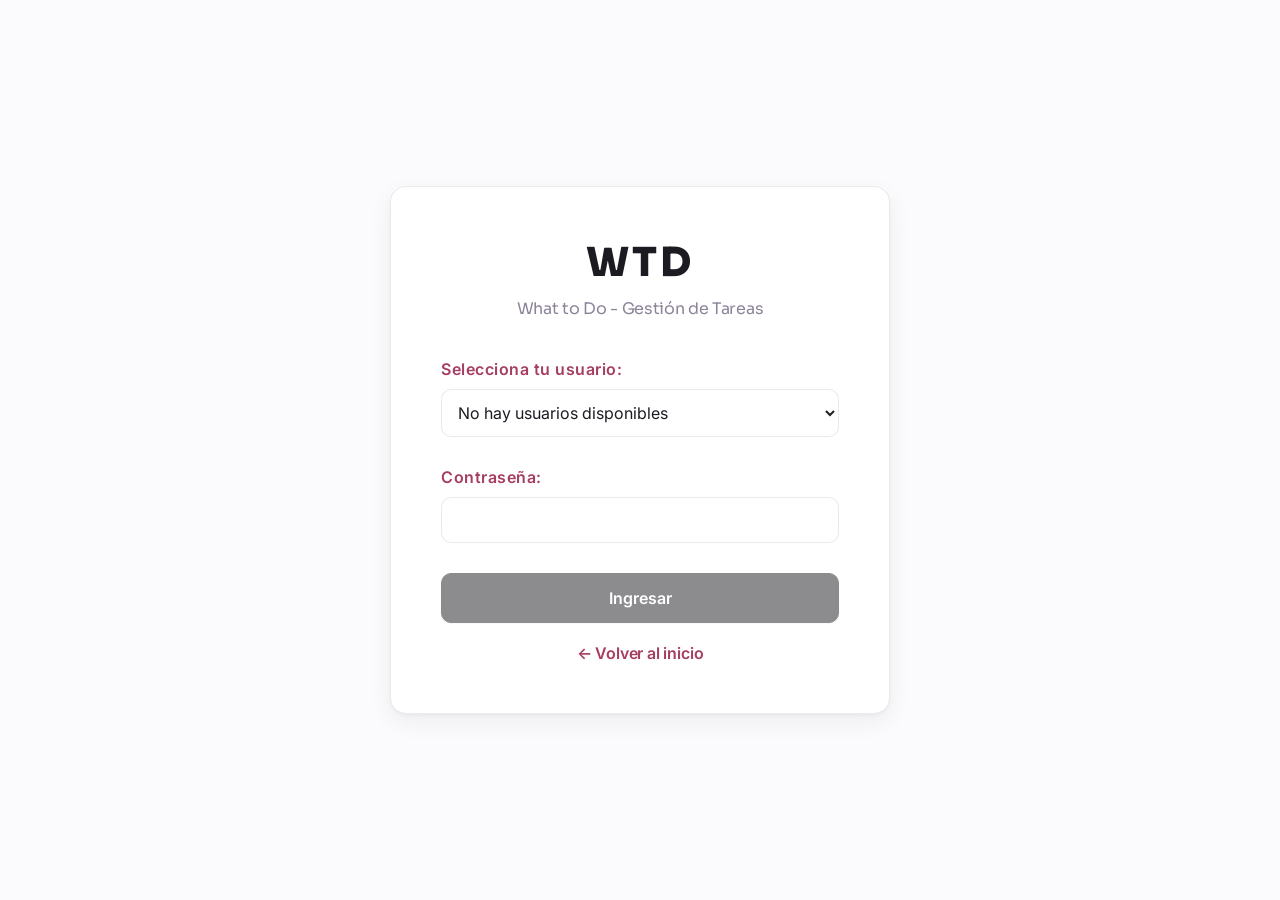
==== commit e8912512: "feat: cumpleaños anuales (página, calendario y Home) Entidad propia (nombre, día, mes, año de nacimi" ====
--- a/frontend/index.html
+++ b/frontend/index.html
@@ -863,6 +863,7 @@
                 <a href="calendar.html">Calendario</a>
                 <a href="proximas.html">Tareas</a>
                 <a href="watchlist.html">Watchlist</a>
+                <a href="cumpleanos.html">Cumpleaños</a>
             </nav>
             <a href="#" class="side-nav-logout" onclick="doLogout(event)">⏻ Cerrar sesión</a>
         </aside>
@@ -899,6 +900,7 @@
                         <li><a href="calendar.html">Calendario</a></li>
                         <li><a href="proximas.html">Tareas</a></li>
                         <li><a href="watchlist.html">Watchlist</a></li>
+                        <li><a href="cumpleanos.html">Cumpleaños</a></li>
                         <hr class="sidebar-divider">
                         <li><a href="#" class="logout-link" onclick="doLogout(event)">⏻ Cerrar sesión</a></li>
                     </ul>
@@ -1095,6 +1097,7 @@
 
     <script src="js/catalog.js?v=2"></script>
     <script src="js/api.js?v=5"></script>
+    <script src="js/birthdays.js?v=1"></script>
     <script>
         /* ── Auth guard ── */
         if (!localStorage.getItem('wtdAuth')) {
@@ -1212,15 +1215,19 @@
 
         /* ── Upcoming tasks (API) ── */
         let upcomingTasks = [];
+        let upcomingBdays = [];   // cumpleaños de los próximos días, ya con su fecha calculada
 
         async function loadUpcomingTasks() {
             // Desde hoy hasta dentro de dos semanas: lo que realmente "viene"
             const today   = new Date();
             const horizon = new Date(today.getTime() + 14 * 86400000);
-            const from = today.toISOString().split('T')[0];
-            const to   = horizon.toISOString().split('T')[0];
-
+            const from = toLocalDateStr(today);
+            const to   = toLocalDateStr(horizon);
+
+            const bdayPromise = BirthdayApi.list();
             const tasks = await getTasksByDateRange(from, to);
+            const bdayList = await bdayPromise;
+            upcomingBdays = bdayList ? bdaysBetween(bdayList, today, horizon) : [];
             upcomingTasks = tasks
                 // Prioridad Nula es calendario-only: no aparece acá.
                 .filter(t => !t.completed && t.priority !== 'NONE')
@@ -1243,14 +1250,20 @@
 
         function renderAgenda() {
             const list = document.getElementById('agendaList');
-            if (!upcomingTasks.length) {
+            if (!upcomingTasks.length && !upcomingBdays.length) {
                 list.innerHTML = '<p class="agenda-empty">Nada agendado por ahora ✨</p>';
                 return;
             }
 
+            // Cumpleaños y tareas juntos; en un mismo día, los cumpleaños primero.
+            const entries = [
+                ...upcomingBdays.map(x => ({ __bday: x, startDate: x.dateStr })),
+                ...upcomingTasks
+            ].sort((a, b) => a.startDate.localeCompare(b.startDate) || (b.__bday ? 1 : 0) - (a.__bday ? 1 : 0));
+
             // Agrupadas por día para escanearlas de un vistazo
             const groups = [];
-            upcomingTasks.forEach(task => {
+            entries.forEach(task => {
                 const last = groups[groups.length - 1];
                 if (last && last.date === task.startDate) last.tasks.push(task);
                 else groups.push({ date: task.startDate, tasks: [task] });
@@ -1260,6 +1273,19 @@
                 <div class="agenda-group">
                     <div class="agenda-day">${dayLabel(g.date)}</div>
                     ${g.tasks.map(task => {
+                        if (task.__bday) {
+                            const { b, date } = task.__bday;
+                            const name = String(b.name).replace(/[&<>"']/g, c => ({ '&':'&amp;', '<':'&lt;', '>':'&gt;', '"':'&quot;', "'":'&#39;' }[c]));
+                            return `
+                        <div class="agenda-item" onclick="window.location.href='cumpleanos.html?q=${encodeURIComponent(b.name)}'"
+                             style="border-left:3px solid #a63d63">
+                            <span class="agenda-dot" style="background:#a63d63"></span>
+                            <div class="agenda-text">
+                                <div class="agenda-title" style="font-weight:700;color:#a63d63">🎂 ${name}</div>
+                                <div class="agenda-meta">${bdayAgeText(b, date)}</div>
+                            </div>
+                        </div>`;
+                        }
                         const cat  = catStyle(task.category);
                         const prio = prioStyle(task.priority);
                         return `
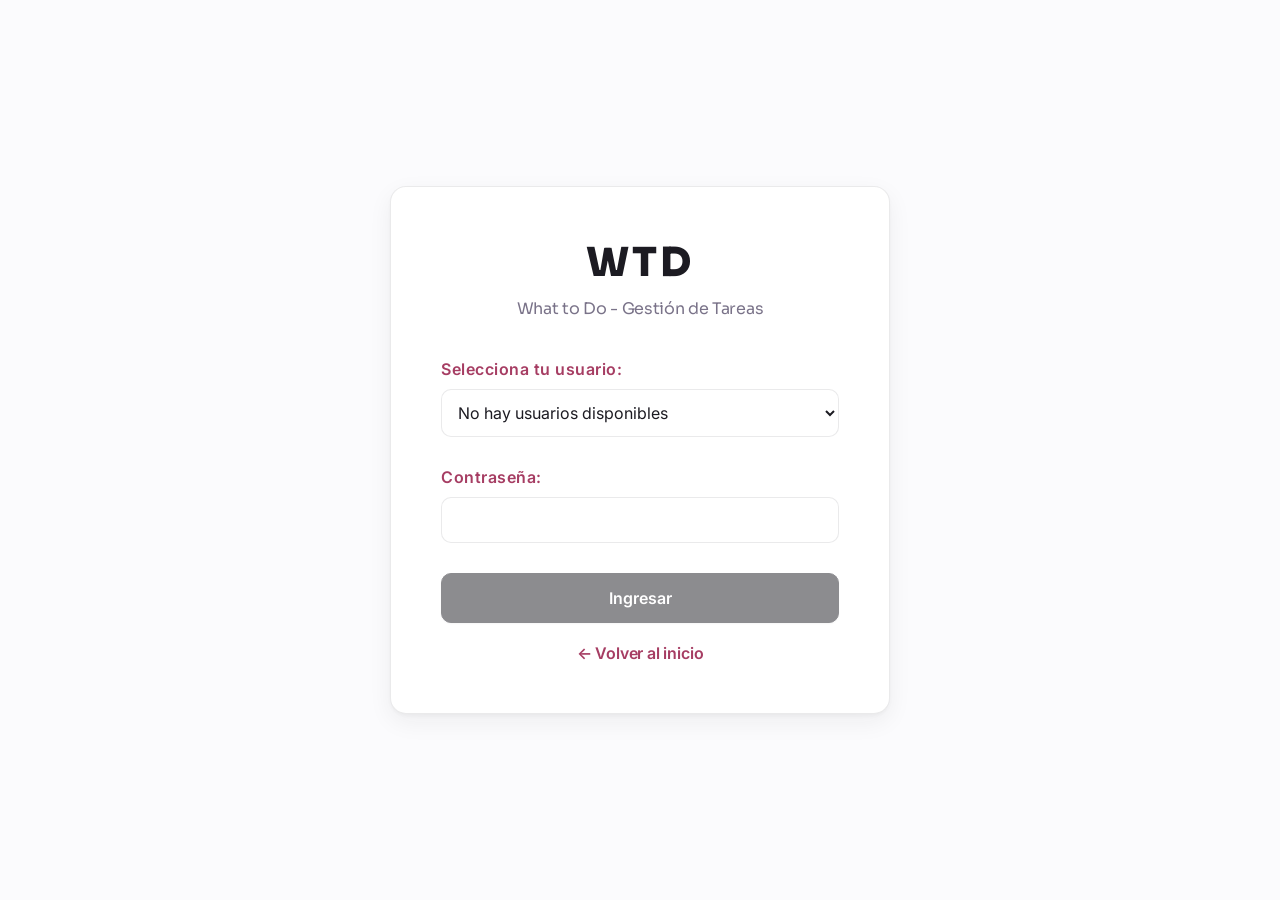
==== commit 6baa8a5e: "feat: modo oscuro, Watchlist con TMDB y cumpleaños como marca en el calendario - Modo oscuro (Claro/" ====
--- a/frontend/index.html
+++ b/frontend/index.html
@@ -3,6 +3,7 @@
 <head>
     <meta charset="UTF-8">
     <meta name="viewport" content="width=device-width, initial-scale=1.0">
+    <script src="js/theme.js?v=2"></script>
     <title>WTD - What to Do</title>
     <script>if (!localStorage.getItem('wtdAuth')) location.replace('login.html');</script>
     <style>
@@ -10,16 +11,16 @@
 
         body {
             font-family: 'Segoe UI', Tahoma, Geneva, Verdana, sans-serif;
-            background: #fbfbfd;
-            color: #1c1b22;
+            background: var(--bg);
+            color: var(--ink);
             line-height: 1.6;
         }
 
         /* ── Header ── */
         header {
-            background: rgba(255, 255, 255, 0.9);
+            background: var(--glass);
             backdrop-filter: blur(10px);
-            border-bottom: 1px solid rgba(166, 61, 99, 0.3);
+            border-bottom: 1px solid rgba(var(--accent-rgb), 0.3);
             padding: 15px 40px;
             display: flex;
             justify-content: flex-end;
@@ -33,7 +34,7 @@
         .logo {
             font-size: 1.4em;
             font-weight: 800;
-            color: #a63d63;
+            color: var(--accent);
             letter-spacing: 2px;
             text-decoration: none;
         }
@@ -49,15 +50,15 @@
             gap: 8px;
             padding: 5px 12px 5px 5px;
             border-radius: 99px;
-            border: 1px solid rgba(28, 27, 34, 0.11);
-            background: #fff;
+            border: 1px solid rgba(var(--ink-rgb), 0.11);
+            background: var(--surface);
         }
         .profile-avatar {
             width: 24px;
             height: 24px;
             border-radius: 50%;
-            background: #a63d63;
-            color: #fff;
+            background: var(--accent);
+            color: var(--on-accent);
             font-size: 0.75em;
             font-weight: 700;
             display: flex;
@@ -68,7 +69,7 @@
         .profile-name {
             font-size: 0.85em;
             font-weight: 600;
-            color: #1c1b22;
+            color: var(--ink);
             max-width: 120px;
             overflow: hidden;
             text-overflow: ellipsis;
@@ -78,9 +79,9 @@
             width: 32px;
             height: 32px;
             border-radius: 50%;
-            border: 1px solid rgba(28, 27, 34, 0.11);
-            background: #fff;
-            color: #45424f;
+            border: 1px solid rgba(var(--ink-rgb), 0.11);
+            background: var(--surface);
+            color: var(--ink-2);
             display: flex;
             align-items: center;
             justify-content: center;
@@ -88,7 +89,7 @@
             flex-shrink: 0;
             transition: background 0.15s, color 0.15s;
         }
-        .settings-btn:hover { background: rgba(28, 27, 34, 0.055); color: #1c1b22; }
+        .settings-btn:hover { background: rgba(var(--ink-rgb), 0.055); color: var(--ink); }
 
         /* ── Layout: nav fija a la izquierda + contenido ── */
         .page-shell { display: flex; min-height: 100vh; }
@@ -98,8 +99,8 @@
         .side-nav {
             width: 228px;
             flex-shrink: 0;
-            background: #fff;
-            border-right: 1px solid rgba(28, 27, 34, 0.09);
+            background: var(--surface);
+            border-right: 1px solid rgba(var(--ink-rgb), 0.09);
             padding: 26px 18px;
             display: flex;
             flex-direction: column;
@@ -111,18 +112,18 @@
         .side-nav nav { display: flex; flex-direction: column; gap: 3px; flex: 1; }
         .side-nav nav a {
             text-decoration: none;
-            color: #45424f;
+            color: var(--ink-2);
             font-size: 0.92em;
             font-weight: 500;
             padding: 10px 12px;
             border-radius: 9px;
             transition: background 0.15s, color 0.15s;
         }
-        .side-nav nav a:hover { background: rgba(28, 27, 34, 0.045); color: #1c1b22; }
-        .side-nav nav a.active { background: rgba(166, 61, 99, 0.08); color: #a63d63; font-weight: 700; }
+        .side-nav nav a:hover { background: rgba(var(--ink-rgb), 0.045); color: var(--ink); }
+        .side-nav nav a.active { background: rgba(var(--accent-rgb), 0.08); color: var(--accent); font-weight: 700; }
         .side-nav-logout {
             text-decoration: none;
-            color: #be123c;
+            color: var(--danger);
             font-size: 0.85em;
             font-weight: 500;
             padding: 10px 12px;
@@ -141,7 +142,7 @@
         .hamburger {
             background: none;
             border: none;
-            color: #a63d63;
+            color: var(--accent);
             cursor: pointer;
             display: none; /* la nav fija de desktop lo hace innecesario; vuelve en mobile */
             flex-direction: column;
@@ -153,7 +154,7 @@
             display: block;
             width: 25px;
             height: 2px;
-            background: #a63d63;
+            background: var(--accent);
             border-radius: 2px;
             transition: all 0.3s;
         }
@@ -169,8 +170,8 @@
             top: 0;
             width: 300px;
             height: 100vh;
-            background: #f3f3f6;
-            border-right: 1px solid rgba(166, 61, 99, 0.3);
+            background: var(--surface-2);
+            border-right: 1px solid rgba(var(--accent-rgb), 0.3);
             padding: 80px 20px 30px;
             transition: left 0.3s ease;
             z-index: 200;
@@ -183,7 +184,7 @@
         .sidebar nav li { margin-bottom: 20px; }
         .sidebar nav a {
             text-decoration: none;
-            color: #1c1b22;
+            color: var(--ink);
             font-size: 1.05em;
             display: flex;
             align-items: center;
@@ -192,11 +193,11 @@
             border-radius: 5px;
             transition: all 0.3s;
         }
-        .sidebar nav a:hover { color: #a63d63; background: rgba(28, 27, 34, 0.055); padding-left: 15px; }
-        .sidebar nav a.active { color: #a63d63; font-weight: 600; background: rgba(28, 27, 34, 0.083); }
-        .sidebar-divider { border: none; border-top: 1px solid rgba(28, 27, 34, 0.11); margin: 20px 10px; }
-        .sidebar nav a.logout-link { color: #be123c; }
-        .sidebar nav a.logout-link:hover { color: #e11d48; background: rgba(225, 29, 72, 0.12); }
+        .sidebar nav a:hover { color: var(--accent); background: rgba(var(--ink-rgb), 0.055); padding-left: 15px; }
+        .sidebar nav a.active { color: var(--accent); font-weight: 600; background: rgba(var(--ink-rgb), 0.083); }
+        .sidebar-divider { border: none; border-top: 1px solid rgba(var(--ink-rgb), 0.11); margin: 20px 10px; }
+        .sidebar nav a.logout-link { color: var(--danger); }
+        .sidebar nav a.logout-link:hover { color: var(--danger); background: rgba(225, 29, 72, 0.12); }
 
         .sidebar-overlay {
             position: fixed;
@@ -221,7 +222,7 @@
             flex-direction: column;
             justify-content: center;
             padding: 60px 60px 60px 70px;
-            border-right: 1px solid rgba(28, 27, 34, 0.099);
+            border-right: 1px solid rgba(var(--ink-rgb), 0.099);
             position: relative;
             overflow: hidden;
         }
@@ -233,14 +234,14 @@
             left: -100px;
             width: 400px;
             height: 400px;
-            background: radial-gradient(circle, rgba(28, 27, 34, 0.044) 0%, transparent 70%);
+            background: radial-gradient(circle, rgba(var(--ink-rgb), 0.044) 0%, transparent 70%);
             pointer-events: none;
         }
 
         .hero-eyebrow {
             font-size: 0.75em;
             letter-spacing: 4px;
-            color: #a63d63;
+            color: var(--accent);
             text-transform: uppercase;
             margin-bottom: 18px;
             opacity: 0.8;
@@ -251,7 +252,7 @@
             font-weight: 800;
             line-height: 1.1;
             margin-bottom: 16px;
-            background: #1c1b22;
+            background: var(--btn);
             -webkit-background-clip: text;
             -webkit-text-fill-color: transparent;
             background-clip: text;
@@ -259,15 +260,15 @@
         }
 
         .hero-subtitle {
-            color: #857d95;
+            color: var(--muted);
             font-size: 1.05em;
             margin-bottom: 50px;
             font-style: italic;
         }
 
         .counter-block {
-            background: rgba(28, 27, 34, 0.039);
-            border: 1px solid rgba(28, 27, 34, 0.11);
+            background: rgba(var(--ink-rgb), 0.039);
+            border: 1px solid rgba(var(--ink-rgb), 0.11);
             border-radius: 16px;
             padding: 28px 32px;
             margin-bottom: 40px;
@@ -277,7 +278,7 @@
         .counter-label {
             font-size: 0.75em;
             letter-spacing: 3px;
-            color: #a63d63;
+            color: var(--accent);
             text-transform: uppercase;
             margin-bottom: 12px;
         }
@@ -286,7 +287,7 @@
             font-family: 'Courier New', monospace;
             font-size: clamp(1.6em, 3vw, 2.4em);
             font-weight: 700;
-            color: #1c1b22;
+            color: var(--ink);
             letter-spacing: 3px;
         }
 
@@ -296,7 +297,7 @@
 
         .counter-unit {
             font-size: 0.45em;
-            color: #a63d63;
+            color: var(--accent);
             margin-left: 2px;
             vertical-align: middle;
             letter-spacing: 1px;
@@ -318,24 +319,24 @@
         }
 
         .hero-btn.primary {
-            background: #a63d63;
-            color: white;
+            background: var(--accent);
+            color: var(--on-accent);
         }
 
         .hero-btn.primary:hover {
             transform: translateY(-2px);
-            box-shadow: 0 10px 30px rgba(166, 61, 99, 0.35);
+            box-shadow: 0 10px 30px rgba(var(--accent-rgb), 0.35);
         }
 
         .hero-btn.secondary {
             background: transparent;
-            color: #a63d63;
-            border: 1px solid rgba(166, 61, 99, 0.4);
+            color: var(--accent);
+            border: 1px solid rgba(var(--accent-rgb), 0.4);
         }
 
         .hero-btn.secondary:hover {
-            background: rgba(28, 27, 34, 0.055);
-            border-color: #a63d63;
+            background: rgba(var(--ink-rgb), 0.055);
+            border-color: var(--accent);
         }
 
         /* Right Panel */
@@ -345,13 +346,13 @@
             justify-content: center;
             padding: 50px 60px 50px 50px;
             gap: 24px;
-            background: rgba(255, 255, 255, 0.55);
+            background: var(--glass-soft);
         }
 
         .numbers-title {
             font-size: 0.75em;
             letter-spacing: 4px;
-            color: #a63d63;
+            color: var(--accent);
             text-transform: uppercase;
             opacity: 0.8;
         }
@@ -378,7 +379,7 @@
 
         .ring-bg {
             fill: none;
-            stroke: rgba(28, 27, 34, 0.066);
+            stroke: rgba(var(--ink-rgb), 0.066);
             stroke-width: 7;
         }
 
@@ -403,14 +404,14 @@
         .ring-value {
             font-size: 1.4em;
             font-weight: 700;
-            color: #1c1b22;
+            color: var(--ink);
             font-family: 'Courier New', monospace;
             line-height: 1;
         }
 
         .ring-sublabel {
             font-size: 0.6em;
-            color: #857d95;
+            color: var(--muted);
             letter-spacing: 1px;
             margin-top: 3px;
         }
@@ -422,7 +423,7 @@
         .days-number {
             font-size: clamp(3em, 6vw, 5em);
             font-weight: 800;
-            color: #1c1b22;
+            color: var(--ink);
             font-family: 'Courier New', monospace;
             line-height: 1;
             letter-spacing: -1px;
@@ -430,19 +431,19 @@
 
         .days-label {
             font-size: 0.85em;
-            color: #857d95;
+            color: var(--muted);
             margin-top: 4px;
             letter-spacing: 1px;
         }
 
         .days-next-anniv {
             font-size: 0.75em;
-            color: rgba(166, 61, 99, 0.6);
+            color: rgba(var(--accent-rgb), 0.6);
             margin-top: 8px;
         }
 
         .days-next-anniv strong {
-            color: #a63d63;
+            color: var(--accent);
         }
 
         /* 2x2 Stats grid */
@@ -453,8 +454,8 @@
         }
 
         .stat-card {
-            background: rgba(28, 27, 34, 0.033);
-            border: 1px solid rgba(28, 27, 34, 0.083);
+            background: rgba(var(--ink-rgb), 0.033);
+            border: 1px solid rgba(var(--ink-rgb), 0.083);
             border-radius: 12px;
             padding: 18px 20px;
             display: flex;
@@ -464,8 +465,8 @@
         }
 
         .stat-card:hover {
-            background: rgba(28, 27, 34, 0.066);
-            border-color: rgba(166, 61, 99, 0.3);
+            background: rgba(var(--ink-rgb), 0.066);
+            border-color: rgba(var(--accent-rgb), 0.3);
             transform: translateY(-1px);
         }
 
@@ -479,14 +480,14 @@
         .stat-num {
             font-size: 1.5em;
             font-weight: 700;
-            color: #1c1b22;
+            color: var(--ink);
             font-family: 'Courier New', monospace;
             line-height: 1;
         }
 
         .stat-name {
             font-size: 0.7em;
-            color: #857d95;
+            color: var(--muted);
             letter-spacing: 1px;
             text-transform: uppercase;
             margin-top: 3px;
@@ -494,15 +495,15 @@
 
         /* Romantic phrase */
         .romantic-phrase {
-            background: rgba(28, 27, 34, 0.039);
-            border-left: 3px solid rgba(166, 61, 99, 0.5);
+            background: rgba(var(--ink-rgb), 0.039);
+            border-left: 3px solid rgba(var(--accent-rgb), 0.5);
             border-radius: 0 10px 10px 0;
             padding: 18px 22px;
         }
 
         .romantic-phrase p {
             font-size: 0.95em;
-            color: #6f6780;
+            color: var(--muted);
             font-style: italic;
             line-height: 1.6;
             transition: opacity 0.5s;
@@ -511,7 +512,7 @@
         /* ── Upcoming Section ── */
         .upcoming-section {
             padding: 60px 70px;
-            border-top: 1px solid rgba(28, 27, 34, 0.083);
+            border-top: 1px solid rgba(var(--ink-rgb), 0.083);
         }
 
         .upcoming-container { max-width: 900px; margin: 0 auto; }
@@ -525,26 +526,26 @@
 
         .upcoming-header h2 {
             font-size: 1.4em;
-            color: #1c1b22;
+            color: var(--ink);
             letter-spacing: 1px;
         }
 
         .view-all-link {
-            color: #a63d63;
+            color: var(--accent);
             text-decoration: none;
             font-size: 0.9em;
             font-weight: 600;
             transition: all 0.3s;
         }
 
-        .view-all-link:hover { color: #1c1b22; }
+        .view-all-link:hover { color: var(--ink); }
 
         .upcoming-list { display: flex; flex-direction: column; gap: 10px; }
 
         .upcoming-item {
-            background: rgba(255, 255, 255, 0.92);
+            background: var(--glass);
             padding: 16px 20px;
-            border-left: 3px solid #a63d63;
+            border-left: 3px solid var(--accent);
             border-radius: 0 10px 10px 0;
             display: flex;
             justify-content: space-between;
@@ -555,14 +556,14 @@
 
         .upcoming-item:hover {
             transform: translateX(4px);
-            background: rgba(255, 255, 255, 0.92);
+            background: var(--glass);
         }
 
         .upcoming-item-content { flex: 1; cursor: pointer; min-width: 0; }
-        .upcoming-item-content:hover .upcoming-item-title { color: #1c1b22; }
+        .upcoming-item-content:hover .upcoming-item-title { color: var(--ink); }
 
         .upcoming-item-title {
-            color: #1c1b22;
+            color: var(--ink);
             font-weight: 600;
             font-size: 0.95em;
             margin-bottom: 3px;
@@ -572,13 +573,13 @@
         }
 
         .upcoming-item-date {
-            color: #a63d63;
+            color: var(--accent);
             font-size: 0.82em;
         }
 
         .upcoming-item-desc {
             font-size: 0.78em;
-            color: #9a93a8;
+            color: var(--faint);
             margin-top: 2px;
             white-space: nowrap;
             overflow: hidden;
@@ -603,8 +604,8 @@
             right: -440px;
             width: 420px;
             height: 100vh;
-            background: #ffffff;
-            border-left: 1px solid rgba(166, 61, 99, 0.25);
+            background: var(--surface);
+            border-left: 1px solid rgba(var(--accent-rgb), 0.25);
             z-index: 310;
             display: flex;
             flex-direction: column;
@@ -614,18 +615,18 @@
 
         .tdp-header {
             padding: 22px 28px 18px;
-            border-bottom: 1px solid rgba(28, 27, 34, 0.083);
+            border-bottom: 1px solid rgba(var(--ink-rgb), 0.083);
             display: flex;
             justify-content: space-between;
             align-items: center;
             flex-shrink: 0;
-            background: rgba(255, 255, 255, 0.98);
-        }
-        .tdp-header-title { font-size: 1em; font-weight: 700; color: #1c1b22; letter-spacing: 0.5px; }
+            background: var(--pop);
+        }
+        .tdp-header-title { font-size: 1em; font-weight: 700; color: var(--ink); letter-spacing: 0.5px; }
         .tdp-close {
             background: none;
-            border: 1px solid rgba(28, 27, 34, 0.11);
-            color: #7a7389;
+            border: 1px solid rgba(var(--ink-rgb), 0.11);
+            color: var(--muted);
             width: 30px; height: 30px;
             border-radius: 8px;
             cursor: pointer;
@@ -633,7 +634,7 @@
             transition: all 0.2s;
             display: flex; align-items: center; justify-content: center;
         }
-        .tdp-close:hover { background: rgba(28, 27, 34, 0.083); color: #1c1b22; border-color: #a63d63; }
+        .tdp-close:hover { background: rgba(var(--ink-rgb), 0.083); color: var(--ink); border-color: var(--accent); }
 
         .tdp-body {
             padding: 28px;
@@ -643,86 +644,86 @@
             flex-direction: column;
             gap: 18px;
         }
-        .tdp-title { font-size: 1.35em; font-weight: 700; color: #1c1b22; line-height: 1.35; }
+        .tdp-title { font-size: 1.35em; font-weight: 700; color: var(--ink); line-height: 1.35; }
         .tdp-meta { display: flex; flex-wrap: wrap; gap: 8px; align-items: center; }
         .tdp-badge { font-size: 0.78em; font-weight: 600; padding: 4px 10px; border-radius: 8px; color: white; }
         .tdp-info {
             font-size: 0.75em;
-            color: #7a7389;
-            background: rgba(28, 27, 34, 0.033);
-            border: 1px solid rgba(28, 27, 34, 0.066);
+            color: var(--muted);
+            background: rgba(var(--ink-rgb), 0.033);
+            border: 1px solid rgba(var(--ink-rgb), 0.066);
             border-radius: 20px;
             padding: 3px 10px;
             letter-spacing: 0.2px;
         }
-        .tdp-info.shared { color: #1c1b22; border-color: rgba(28, 27, 34, 0.25); background: rgba(28, 27, 34, 0.07); }
+        .tdp-info.shared { color: var(--ink); border-color: rgba(var(--ink-rgb), 0.25); background: rgba(var(--ink-rgb), 0.07); }
         .tdp-desc {
-            background: rgba(246, 243, 252, 0.9);
-            border: 1px solid rgba(28, 27, 34, 0.083);
+            background: var(--glass);
+            border: 1px solid rgba(var(--ink-rgb), 0.083);
             border-radius: 10px;
             padding: 16px;
             font-size: 0.9em;
-            color: #8c8499;
+            color: var(--muted);
             line-height: 1.7;
             white-space: pre-wrap;
             flex: 1;
             min-height: 80px;
         }
-        .tdp-no-desc { font-size: 0.88em; color: #b8b2c4; font-style: italic; text-align: center; padding: 24px; }
+        .tdp-no-desc { font-size: 0.88em; color: var(--faint); font-style: italic; text-align: center; padding: 24px; }
         .tdp-link-row {
             display: block;
             margin-top: 14px;
             padding: 10px 14px;
-            border: 1px solid rgba(28, 27, 34, 0.11);
+            border: 1px solid rgba(var(--ink-rgb), 0.11);
             border-radius: 10px;
             font-size: 0.85em;
-            color: #a63d63;
+            color: var(--accent);
             text-decoration: none;
             word-break: break-all;
         }
-        .tdp-link-row:hover { background: rgba(166, 61, 99, 0.06); border-color: rgba(166, 61, 99, 0.3); }
+        .tdp-link-row:hover { background: rgba(var(--accent-rgb), 0.06); border-color: rgba(var(--accent-rgb), 0.3); }
 
         .tdp-footer {
             display: flex;
             gap: 10px;
             padding: 20px 28px;
-            border-top: 1px solid rgba(28, 27, 34, 0.066);
+            border-top: 1px solid rgba(var(--ink-rgb), 0.066);
             flex-shrink: 0;
-            background: rgba(255, 255, 255, 0.98);
+            background: var(--pop);
         }
         .tdp-btn {
             flex: 1; padding: 12px; border-radius: 10px; border: none;
             font-weight: 600; font-size: 0.88em; cursor: pointer;
             transition: all 0.2s; font-family: inherit;
         }
-        .tdp-btn.complete { background: rgba(16, 185, 129, 0.12); color: #0f9d6b; border: 1px solid rgba(16, 185, 129, 0.22); }
+        .tdp-btn.complete { background: rgba(16, 185, 129, 0.12); color: var(--ok); border: 1px solid rgba(16, 185, 129, 0.22); }
         .tdp-btn.complete:hover { background: rgba(16, 185, 129, 0.22); }
-        .tdp-btn.complete.done-state { background: rgba(5, 150, 105, 0.22); color: #0b8a5e; }
-        .tdp-btn.edit { background: rgba(28, 27, 34, 0.055); color: #1c1b22; border: 1px solid rgba(28, 27, 34, 0.11); }
-        .tdp-btn.edit:hover { background: rgba(28, 27, 34, 0.1); }
+        .tdp-btn.complete.done-state { background: rgba(5, 150, 105, 0.22); color: var(--ok); }
+        .tdp-btn.edit { background: rgba(var(--ink-rgb), 0.055); color: var(--ink); border: 1px solid rgba(var(--ink-rgb), 0.11); }
+        .tdp-btn.edit:hover { background: rgba(var(--ink-rgb), 0.1); }
         .icon-edit { flex-shrink: 0; }
         .icon-edit-label { vertical-align: -2px; margin-right: 3px; }
-        .tdp-btn.delete { background: rgba(225, 29, 72,0.1); color: #be123c; border: 1px solid rgba(225, 29, 72,0.18); }
-        .tdp-btn.delete:hover { background: rgba(225, 29, 72,0.2); color: #e11d48; }
+        .tdp-btn.delete { background: rgba(225, 29, 72,0.1); color: var(--danger); border: 1px solid rgba(225, 29, 72,0.18); }
+        .tdp-btn.delete:hover { background: rgba(225, 29, 72,0.2); color: var(--danger); }
 
         @media (max-width: 500px) { .task-detail-panel { width: 100%; right: -100%; } }
 
         .upcoming-item-category {
-            background: rgba(28, 27, 34, 0.11);
-            color: #a63d63;
+            background: rgba(var(--ink-rgb), 0.11);
+            color: var(--accent);
             padding: 3px 10px;
             border-radius: 10px;
             font-size: 0.78em;
             white-space: nowrap;
         }
 
-        .upcoming-item.cumples-item { border-left-color: #a63d63; }
-        .upcoming-item.cumples-item .upcoming-item-title { color: #a63d63; }
+        .upcoming-item.cumples-item { border-left-color: var(--accent); }
+        .upcoming-item.cumples-item .upcoming-item-title { color: var(--accent); }
 
         .delete-upcoming-btn {
             background: none;
             border: none;
-            color: #4a4458;
+            color: var(--ink-2);
             cursor: pointer;
             font-size: 0.9em;
             transition: all 0.3s;
@@ -732,11 +733,11 @@
         }
 
         .upcoming-item:hover .delete-upcoming-btn { opacity: 1; }
-        .delete-upcoming-btn:hover { color: #a63d63; }
+        .delete-upcoming-btn:hover { color: var(--accent); }
 
         .no-upcoming {
             text-align: center;
-            color: #4a4458;
+            color: var(--ink-2);
             padding: 30px;
             font-style: italic;
         }
@@ -757,8 +758,8 @@
         .delete-modal.active { display: flex; opacity: 1; }
 
         .delete-modal-content {
-            background: #ffffff;
-            border: 1px solid rgba(166, 61, 99, 0.5);
+            background: var(--surface);
+            border: 1px solid rgba(var(--accent-rgb), 0.5);
             border-radius: 16px;
             padding: 40px;
             max-width: 380px;
@@ -776,7 +777,7 @@
 
         .delete-modal-text {
             font-size: 1.1em;
-            color: #1c1b22;
+            color: var(--ink);
             margin-bottom: 28px;
             line-height: 1.6;
         }
@@ -794,27 +795,27 @@
         }
 
         .delete-modal-btn.cancel {
-            background: rgba(28, 27, 34, 0.083);
-            color: #1c1b22;
-            border: 1px solid rgba(166, 61, 99, 0.3);
-        }
-
-        .delete-modal-btn.cancel:hover { background: rgba(166, 61, 99, 0.25); }
-
-        .delete-modal-btn.confirm { background: #a63d63; color: white; }
-        .delete-modal-btn.confirm:hover { background: #1c1b22; }
+            background: rgba(var(--ink-rgb), 0.083);
+            color: var(--ink);
+            border: 1px solid rgba(var(--accent-rgb), 0.3);
+        }
+
+        .delete-modal-btn.cancel:hover { background: rgba(var(--accent-rgb), 0.25); }
+
+        .delete-modal-btn.confirm { background: var(--accent); color: var(--on-accent); }
+        .delete-modal-btn.confirm:hover { background: var(--confirm-hover); }
 
         /* ── Footer ── */
         footer {
-            border-top: 1px solid rgba(28, 27, 34, 0.083);
+            border-top: 1px solid rgba(var(--ink-rgb), 0.083);
             padding: 30px 40px;
             text-align: center;
             font-size: 0.85em;
-            color: #4a4458;
-        }
-
-        .footer-link { color: #a63d63; text-decoration: none; }
-        .footer-link:hover { color: #1c1b22; }
+            color: var(--ink-2);
+        }
+
+        .footer-link { color: var(--accent); text-decoration: none; }
+        .footer-link:hover { color: var(--ink); }
 
         /* ── Responsive ── */
         @media (max-width: 900px) {
@@ -822,7 +823,7 @@
             .hero-left {
                 padding: 50px 30px 40px;
                 border-right: none;
-                border-bottom: 1px solid rgba(28, 27, 34, 0.099);
+                border-bottom: 1px solid rgba(var(--ink-rgb), 0.099);
             }
             .hero-right { padding: 40px 30px 50px; }
             .upcoming-section { padding: 50px 30px; }
@@ -833,12 +834,12 @@
             bottom: 28px;
             left: 50%;
             transform: translateX(-50%) translateY(20px);
-            background: rgba(255, 255, 255, 0.9);
-            border: 1px solid rgba(166, 61, 99, 0.4);
+            background: var(--glass);
+            border: 1px solid rgba(var(--accent-rgb), 0.4);
             border-radius: 10px;
             padding: 12px 22px;
             font-size: 0.88em;
-            color: #1c1b22;
+            color: var(--ink);
             pointer-events: none;
             opacity: 0;
             transition: opacity 0.3s, transform 0.3s;
@@ -846,10 +847,10 @@
             white-space: nowrap;
         }
         .toast.show { opacity: 1; transform: translateX(-50%) translateY(0); }
-        .toast.error { border-color: rgba(244, 63, 94, 0.5); color: #f43f5e; }
-        .toast.success { border-color: rgba(16, 185, 129, 0.5); color: #0b8a5e; }
+        .toast.error { border-color: rgba(244, 63, 94, 0.5); color: var(--danger); }
+        .toast.success { border-color: rgba(16, 185, 129, 0.5); color: var(--ok); }
     </style>
-    <link rel="stylesheet" href="css/theme.css?v=6">
+    <link rel="stylesheet" href="css/theme.css?v=7">
 </head>
 <body>
 
@@ -861,7 +862,6 @@
             <nav>
                 <a href="index.html" class="active">Home</a>
                 <a href="calendar.html">Calendario</a>
-                <a href="proximas.html">Tareas</a>
                 <a href="watchlist.html">Watchlist</a>
                 <a href="cumpleanos.html">Cumpleaños</a>
             </nav>
@@ -898,7 +898,6 @@
                     <ul>
                         <li><a href="#" class="active">Home</a></li>
                         <li><a href="calendar.html">Calendario</a></li>
-                        <li><a href="proximas.html">Tareas</a></li>
                         <li><a href="watchlist.html">Watchlist</a></li>
                         <li><a href="cumpleanos.html">Cumpleaños</a></li>
                         <hr class="sidebar-divider">
@@ -960,7 +959,7 @@
                         <defs>
                             <linearGradient id="ringGrad" x1="0%" y1="0%" x2="100%" y2="100%">
                                 <stop offset="0%" style="stop-color:#1c1b22"/>
-                                <stop offset="100%" style="stop-color:#a63d63"/>
+                                <stop offset="100%" style="stop-color:var(--accent)"/>
                             </linearGradient>
                         </defs>
                         <circle class="ring-bg" cx="70" cy="70" r="55"/>
@@ -1278,15 +1277,15 @@
                             const name = String(b.name).replace(/[&<>"']/g, c => ({ '&':'&amp;', '<':'&lt;', '>':'&gt;', '"':'&quot;', "'":'&#39;' }[c]));
                             return `
                         <div class="agenda-item" onclick="window.location.href='cumpleanos.html?q=${encodeURIComponent(b.name)}'"
-                             style="border-left:3px solid #a63d63">
-                            <span class="agenda-dot" style="background:#a63d63"></span>
+                             style="border-left:3px solid var(--accent)">
+                            <span class="agenda-dot" style="background:var(--accent)"></span>
                             <div class="agenda-text">
-                                <div class="agenda-title" style="font-weight:700;color:#a63d63">🎂 ${name}</div>
+                                <div class="agenda-title" style="font-weight:700;color:var(--accent)">🎂 ${name}</div>
                                 <div class="agenda-meta">${bdayAgeText(b, date)}</div>
                             </div>
                         </div>`;
                         }
-                        const cat  = catStyle(task.category);
+                        const cat  = catStyle(task.category, task.confirmed);
                         const prio = prioStyle(task.priority);
                         return `
                         <div class="agenda-item" onclick="openTaskDetail(${task.id})"
@@ -1319,7 +1318,7 @@
 
             document.getElementById('tdpTitle').textContent = task.title;
 
-            const cat  = catStyle(task.category);
+            const cat  = catStyle(task.category, task.confirmed);
             const prio = prioStyle(task.priority);
             let meta = `<span class="tdp-badge" style="background:${cat.color}">${task.category?.name || 'Sin categoría'}</span>`;
             meta += `<span class="tdp-info">${task.itemType === 'EVENT' ? 'Evento' : 'Tarea'}</span>`;
--- a/frontend/css/theme.css
+++ b/frontend/css/theme.css
@@ -2,22 +2,67 @@
 @import url('https://fonts.googleapis.com/css2?family=Inter:wght@400;500;600;700&family=Sora:wght@600;700;800&family=JetBrains+Mono:wght@500;700&display=swap');
 
 :root {
+    color-scheme: light;
     --ink:        #1c1b22;
+    --ink-rgb:    28, 27, 34;
     --ink-2:      #45424f;
-    --muted:      #837e90;
-    --line:       rgba(28, 27, 34, 0.09);
-    --line-soft:  rgba(28, 27, 34, 0.055);
+    --muted:      #7a7389;
+    --faint:      #a49dae;
+    --line:       rgba(var(--ink-rgb), 0.09);
+    --line-soft:  rgba(var(--ink-rgb), 0.055);
     --surface:    #ffffff;
+    --surface-2:  #f6f6f9;
+    --pop:        rgba(255, 255, 255, 0.98);
+    --glass:      rgba(255, 255, 255, 0.82);
+    --glass-soft: rgba(255, 255, 255, 0.55);
     --bg:         #fbfbfd;
     --accent:     #a63d63;
+    --accent-rgb: 166, 61, 99;
     --accent-ink: #7d2c4a;
-    --accent-bg:  rgba(166, 61, 99, 0.07);
+    --accent-bg:  rgba(var(--accent-rgb), 0.07);
     --ok:         #0f9d6b;
     --danger:     #e11d48;
+    --on-accent:  #ffffff;
+    --btn:        #1c1b22;
+    --on-btn:     #ffffff;
+    --btn-hover:  #000000;
+    --confirm-hover: #1c1b22;
     --r:          16px;
     --shadow-sm:  0 1px 2px rgba(28,27,34,.05), 0 1px 3px rgba(28,27,34,.04);
     --shadow-md:  0 2px 4px rgba(28,27,34,.04), 0 8px 24px rgba(28,27,34,.06);
     --shadow-lg:  0 4px 8px rgba(28,27,34,.04), 0 24px 56px rgba(28,27,34,.10);
+}
+
+/* ── Modo oscuro ──
+   No es la paleta invertida: fondo azul marino casi negro, superficies que se
+   despegan por luminosidad (no por sombra), texto casi blanco (no puro) y
+   acento celeste, como la referencia de Watch Next. */
+:root[data-theme="dark"] {
+    color-scheme: dark;
+    --bg:         #0c121c;
+    --surface:    #1a1f29;
+    --surface-2:  #242a36;
+    --pop:        rgba(30, 36, 47, 0.98);
+    --glass:      rgba(12, 18, 28, 0.82);
+    --glass-soft: rgba(12, 18, 28, 0.55);
+    --ink:        #eef1f6;
+    --ink-rgb:    238, 241, 246;
+    --ink-2:      #cbd2de;
+    --muted:      #9aa5b5;
+    --faint:      #6b7686;
+    --accent:     #4cc3ee;
+    --accent-rgb: 76, 195, 238;
+    --accent-ink: #8fdcf7;
+    --on-accent:  #05212c;
+    --ok:         #3cc695;
+    --danger:     #fb6385;
+    --btn:        #eef1f6;
+    --on-btn:     #0d131c;
+    --btn-hover:  #ffffff;
+    --confirm-hover: #b4234a;
+    --shadow-sm:  0 1px 2px rgba(0,0,0,.35);
+    --shadow-md:  0 2px 6px rgba(0,0,0,.35), 0 8px 24px rgba(0,0,0,.30);
+    --shadow-lg:  0 4px 10px rgba(0,0,0,.4), 0 24px 56px rgba(0,0,0,.5);
 }
 
 /* ── Tipografía ── */
@@ -49,7 +94,7 @@
 
 /* ── Header ── */
 header {
-    background: rgba(255, 255, 255, 0.82) !important;
+    background: var(--glass) !important;
     backdrop-filter: saturate(180%) blur(14px);
     -webkit-backdrop-filter: saturate(180%) blur(14px);
     border-bottom: 1px solid var(--line-soft) !important;
@@ -64,7 +109,7 @@
     box-shadow: var(--shadow-lg);
 }
 .sidebar nav a { color: var(--ink-2) !important; border-radius: 10px !important; font-weight: 500; }
-.sidebar nav a:hover { background: rgba(28,27,34,.04) !important; color: var(--ink) !important; }
+.sidebar nav a:hover { background: rgba(var(--ink-rgb), .04) !important; color: var(--ink) !important; }
 .sidebar nav a.active { background: var(--accent-bg) !important; color: var(--accent) !important; }
 .sidebar nav a.logout-link { color: var(--danger) !important; }
 .sidebar-overlay { background: rgba(28, 27, 34, 0.28) !important; backdrop-filter: blur(2px); }
@@ -89,7 +134,7 @@
 
 .stat-card:hover, .task-card:hover, .upcoming-item:hover, .item-row:hover {
     box-shadow: var(--shadow-md);
-    border-color: rgba(28,27,34,.14) !important;
+    border-color: rgba(var(--ink-rgb), .14) !important;
 }
 
 /* ── Números y acentos ── */
@@ -100,7 +145,7 @@
 
 .romantic-phrase {
     background: var(--accent-bg) !important;
-    border: 1px solid rgba(166, 61, 99, 0.14) !important;
+    border: 1px solid rgba(var(--accent-rgb), 0.14) !important;
     border-left: 3px solid var(--accent) !important;
     border-radius: 4px var(--r) var(--r) 4px !important;
 }
@@ -116,9 +161,9 @@
 }
 .hero-btn.primary, .login-btn, .new-task-btn, .btn-submit, .modal-btn.confirm,
 .delete-modal-btn.confirm {
-    background: var(--ink) !important;
-    color: #fff !important;
-    border: 1px solid var(--ink) !important;
+    background: var(--btn) !important;
+    color: var(--on-btn) !important;
+    border: 1px solid var(--btn) !important;
     box-shadow: var(--shadow-sm);
 }
 .hero-btn.primary:hover, .login-btn:hover, .new-task-btn:hover,
@@ -131,8 +176,8 @@
     border: 1px solid var(--line) !important;
 }
 .hero-btn.secondary:hover, .btn-cancel:hover, .today-btn:hover {
-    background: #f6f6f9 !important;
-    border-color: rgba(28,27,34,.16) !important;
+    background: var(--surface-2) !important;
+    border-color: rgba(var(--ink-rgb), .16) !important;
 }
 .delete-modal-btn.confirm, .modal-btn.confirm, .tdp-btn.delete, .detail-btn.delete {
     background: var(--danger) !important;
@@ -143,7 +188,7 @@
 /* ── Inputs ── */
 input, select, textarea {
     font-family: 'Inter', sans-serif !important;
-    background: #fff !important;
+    background: var(--surface) !important;
     color: var(--ink) !important;
     border: 1px solid var(--line) !important;
     border-radius: 10px !important;
@@ -152,11 +197,11 @@
 input:focus, select:focus, textarea:focus {
     outline: none !important;
     border-color: var(--accent) !important;
-    box-shadow: 0 0 0 3px rgba(166, 61, 99, 0.12) !important;
+    box-shadow: 0 0 0 3px rgba(var(--accent-rgb), 0.12) !important;
 }
 
 /* ── Anillo del aniversario ── */
-.ring-bg { stroke: rgba(28,27,34,.08) !important; }
+.ring-bg { stroke: rgba(var(--ink-rgb), .08) !important; }
 
 /* ── Overlays ── */
 .detail-overlay, .drawer-overlay, .task-detail-overlay, .modal-overlay,
@@ -177,8 +222,8 @@
 /* ── Scrollbar ── */
 ::-webkit-scrollbar { width: 10px; height: 10px; }
 ::-webkit-scrollbar-track { background: transparent; }
-::-webkit-scrollbar-thumb { background: rgba(28,27,34,.14); border-radius: 8px; border: 3px solid var(--bg); }
-::-webkit-scrollbar-thumb:hover { background: rgba(28,27,34,.24); }
+::-webkit-scrollbar-thumb { background: rgba(var(--ink-rgb), .14); border-radius: 8px; border: 3px solid var(--bg); }
+::-webkit-scrollbar-thumb:hover { background: rgba(var(--ink-rgb), .24); }
 
 /* ── Hero: mejor distribución ── */
 .hero-left { border-right: 1px solid var(--line-soft) !important; }
@@ -226,7 +271,7 @@
 }
 .bar-track {
     flex: 1; width: 100%; max-width: 44px; display: flex; align-items: flex-end;
-    background: rgba(28,27,34,.04); border-radius: 8px; overflow: hidden;
+    background: rgba(var(--ink-rgb), .04); border-radius: 8px; overflow: hidden;
 }
 .bar-fill {
     width: 100%; border-radius: 8px;
@@ -244,7 +289,7 @@
 .donut-row { display: flex; align-items: center; gap: 18px; }
 .donut { width: 104px; height: 104px; flex-shrink: 0; transform: rotate(-90deg); }
 .donut circle { fill: none; stroke-width: 4.2; }
-.donut-track { stroke: rgba(28,27,34,.06); }
+.donut-track { stroke: rgba(var(--ink-rgb), .06); }
 .donut-seg { transition: stroke-dasharray .8s ease; }
 .legend { list-style: none; display: flex; flex-direction: column; gap: 8px; flex: 1; min-width: 0; }
 .legend li { display: flex; align-items: center; gap: 8px; font-size: .8em; }
@@ -257,7 +302,7 @@
     font-family: 'JetBrains Mono', monospace; font-size: 2.6em;
     font-weight: 700; color: var(--ink); line-height: 1; margin-bottom: 14px;
 }
-.progress-track { height: 8px; background: rgba(28,27,34,.06); border-radius: 99px; overflow: hidden; }
+.progress-track { height: 8px; background: rgba(var(--ink-rgb), .06); border-radius: 99px; overflow: hidden; }
 .progress-fill {
     height: 100%; width: 0; border-radius: 99px;
     background: var(--ok);
@@ -367,9 +412,9 @@
     justify-content: center;
     transition: background .15s, color .15s;
 }
-.agenda-action-btn:hover { background: rgba(28, 27, 34, 0.07); color: var(--ink); }
-.agenda-action-btn.done:hover  { color: #0f9d6b; }
-.agenda-action-btn.delete:hover { color: #e11d48; }
+.agenda-action-btn:hover { background: rgba(var(--ink-rgb), 0.07); color: var(--ink); }
+.agenda-action-btn.done:hover  { color: var(--ok); }
+.agenda-action-btn.delete:hover { color: var(--danger); }
 .agenda-empty {
     color: var(--muted);
     font-size: 0.9em;
@@ -399,3 +444,100 @@
 }
 
 .counter-display { white-space: nowrap; font-size: clamp(1.3em, 2.3vw, 2.1em) !important; }
+
+
+/* ── Ajuste de apariencia (en el menú lateral) ── */
+li.theme-setting { list-style: none; margin: 8px 0 !important; padding: 0 10px; }
+.side-nav .theme-setting { padding: 0 12px; margin: 0 0 14px; }
+.theme-setting .ts-label { display: block; font-size: 0.72em; font-weight: 700; letter-spacing: .6px; text-transform: uppercase; color: var(--muted); margin-bottom: 8px; }
+.theme-setting .ts-seg { display: flex; background: rgba(var(--ink-rgb), 0.06); border-radius: 10px; padding: 3px; gap: 2px; }
+.theme-setting .ts-seg button {
+    flex: 1; border: none; background: none; font: inherit; font-size: 0.82em; font-weight: 600;
+    color: var(--muted); padding: 7px 4px; border-radius: 8px; cursor: pointer; transition: background .15s, color .15s;
+}
+.theme-setting .ts-seg button:hover { color: var(--ink); }
+.theme-setting .ts-seg button.on { background: var(--surface); color: var(--ink); box-shadow: var(--shadow-sm); }
+:root[data-theme="dark"] .theme-setting .ts-seg button.on { background: var(--surface-2); }
+
+/* El menú lateral cerrado no debe filtrar su sombra al borde de la pantalla. */
+.sidebar:not(.active) { box-shadow: none !important; }
+
+/* ── Modo oscuro: ajustes finos ── */
+:root[data-theme="dark"] {
+    /* En oscuro lo "pasado" se hunde (más oscuro), no se aclara. */
+}
+:root[data-theme="dark"] .day-cell.past:not(.other-month) { background: rgba(0, 0, 0, 0.22); }
+:root[data-theme="dark"] .day-cell.other-month { background: rgba(0, 0, 0, 0.34); }
+:root[data-theme="dark"] .day-cell.selected,
+:root[data-theme="dark"] .day-cell.selected.other-month,
+:root[data-theme="dark"] .day-cell.selected.past { background: rgba(var(--accent-rgb), 0.09); }
+:root[data-theme="dark"] .day-cell:hover { background: rgba(var(--ink-rgb), 0.05); }
+
+/* Textos sobre fondos de color: el tono oscuro de día se vuelve claro. */
+:root[data-theme="dark"] .sync-banner { color: #f5a3b5; }
+:root[data-theme="dark"] .sync-banner.info { color: #7fdcb9; }
+:root[data-theme="dark"] .sync-banner.warn { color: #f2b390; }
+:root[data-theme="dark"] .tag.movie { color: #9dbbe6; }
+:root[data-theme="dark"] .detail-badge,
+:root[data-theme="dark"] .tdp-badge { color: #15141a; }
+
+/* Pósters sin imagen: bloque de color más sobrio. */
+:root[data-theme="dark"] .poster.broken {
+    background: linear-gradient(155deg, hsl(var(--h, 330) 38% 40%), hsl(calc(var(--h, 330) + 40) 42% 22%));
+}
+:root[data-theme="dark"] .poster.broken .ph { color: rgba(255, 255, 255, 0.85); }
+
+:root[data-theme="dark"] .banner { color: #f2b390; }
+
+:root[data-theme="dark"] body { background: linear-gradient(180deg, #0a1019 0%, #0f1826 100%) fixed !important; }
+:root[data-theme="dark"] .poster.broken {
+    background: linear-gradient(155deg, hsl(var(--h, 200) 38% 40%), hsl(calc(var(--h, 200) + 40) 42% 22%));
+}
+:root[data-theme="dark"] .tabs button.on,
+:root[data-theme="dark"] .seg button.on { background: #384051; box-shadow: none; }
+
+/* ── Calendario en oscuro: más calmo ──
+   Lo que más gritaba eran los chips activos en blanco, el celeste de "hoy"
+   y las píldoras a todo color. Todo baja un escalón: neutros para lo activo,
+   acento solo donde marca "hoy", píldoras algo desaturadas y grilla más fina. */
+:root[data-theme="dark"] .cal-filter-chip.active,
+:root[data-theme="dark"] .cal-filter-toggle.active {
+    background: rgba(var(--ink-rgb), 0.14);
+    border-color: rgba(var(--ink-rgb), 0.22);
+    color: var(--ink);
+}
+:root[data-theme="dark"] .cal-filter-chip { color: var(--muted); }
+:root[data-theme="dark"] .cal-filter-chip:hover { color: var(--ink); }
+
+:root[data-theme="dark"] .calendar-nav button {
+    background: rgba(var(--ink-rgb), 0.06);
+    border-color: rgba(var(--ink-rgb), 0.12);
+    color: var(--ink-2);
+}
+:root[data-theme="dark"] .calendar-nav button:hover {
+    background: rgba(var(--ink-rgb), 0.12);
+    border-color: rgba(var(--ink-rgb), 0.2);
+}
+
+/* Hoy: el número sigue marcado, pero la celda no se tiñe de celeste. */
+:root[data-theme="dark"] .day-cell.today .day-num {
+    background: rgba(var(--accent-rgb), 0.9);
+    color: var(--on-accent);
+}
+:root[data-theme="dark"] .day-cell.selected,
+:root[data-theme="dark"] .day-cell.selected.other-month,
+:root[data-theme="dark"] .day-cell.selected.past { background: rgba(var(--ink-rgb), 0.045); }
+:root[data-theme="dark"] .day-cell.selected .day-num { outline-color: rgba(var(--ink-rgb), 0.4); }
+
+/* Píldoras: menos saturadas y apenas atenuadas. */
+:root[data-theme="dark"] .event-pill { filter: saturate(0.7) brightness(0.92); }
+:root[data-theme="dark"] .event-pill:hover { filter: saturate(0.85) brightness(1.05); }
+:root[data-theme="dark"] .day-cell.past:not(.other-month) .event-pill { filter: grayscale(0.85) brightness(0.85); opacity: 0.7; }
+:root[data-theme="dark"] .day-cell.other-month .event-pill { filter: grayscale(1) brightness(0.8); opacity: 0.55; }
+:root[data-theme="dark"] .bday-mark { background: rgba(var(--ink-rgb), 0.09); color: var(--ink-2); }
+:root[data-theme="dark"] .bday-mark:hover { background: rgba(var(--ink-rgb), 0.16); }
+
+/* Líneas de la grilla más finas. */
+:root[data-theme="dark"] .day-cell { border-right-color: rgba(var(--ink-rgb), 0.04); border-bottom-color: rgba(var(--ink-rgb), 0.04); }
+:root[data-theme="dark"] .day-header { color: var(--muted); border-bottom-color: rgba(var(--ink-rgb), 0.06); }
+:root[data-theme="dark"] .quick-add { border-color: rgba(var(--ink-rgb), 0.14); }
